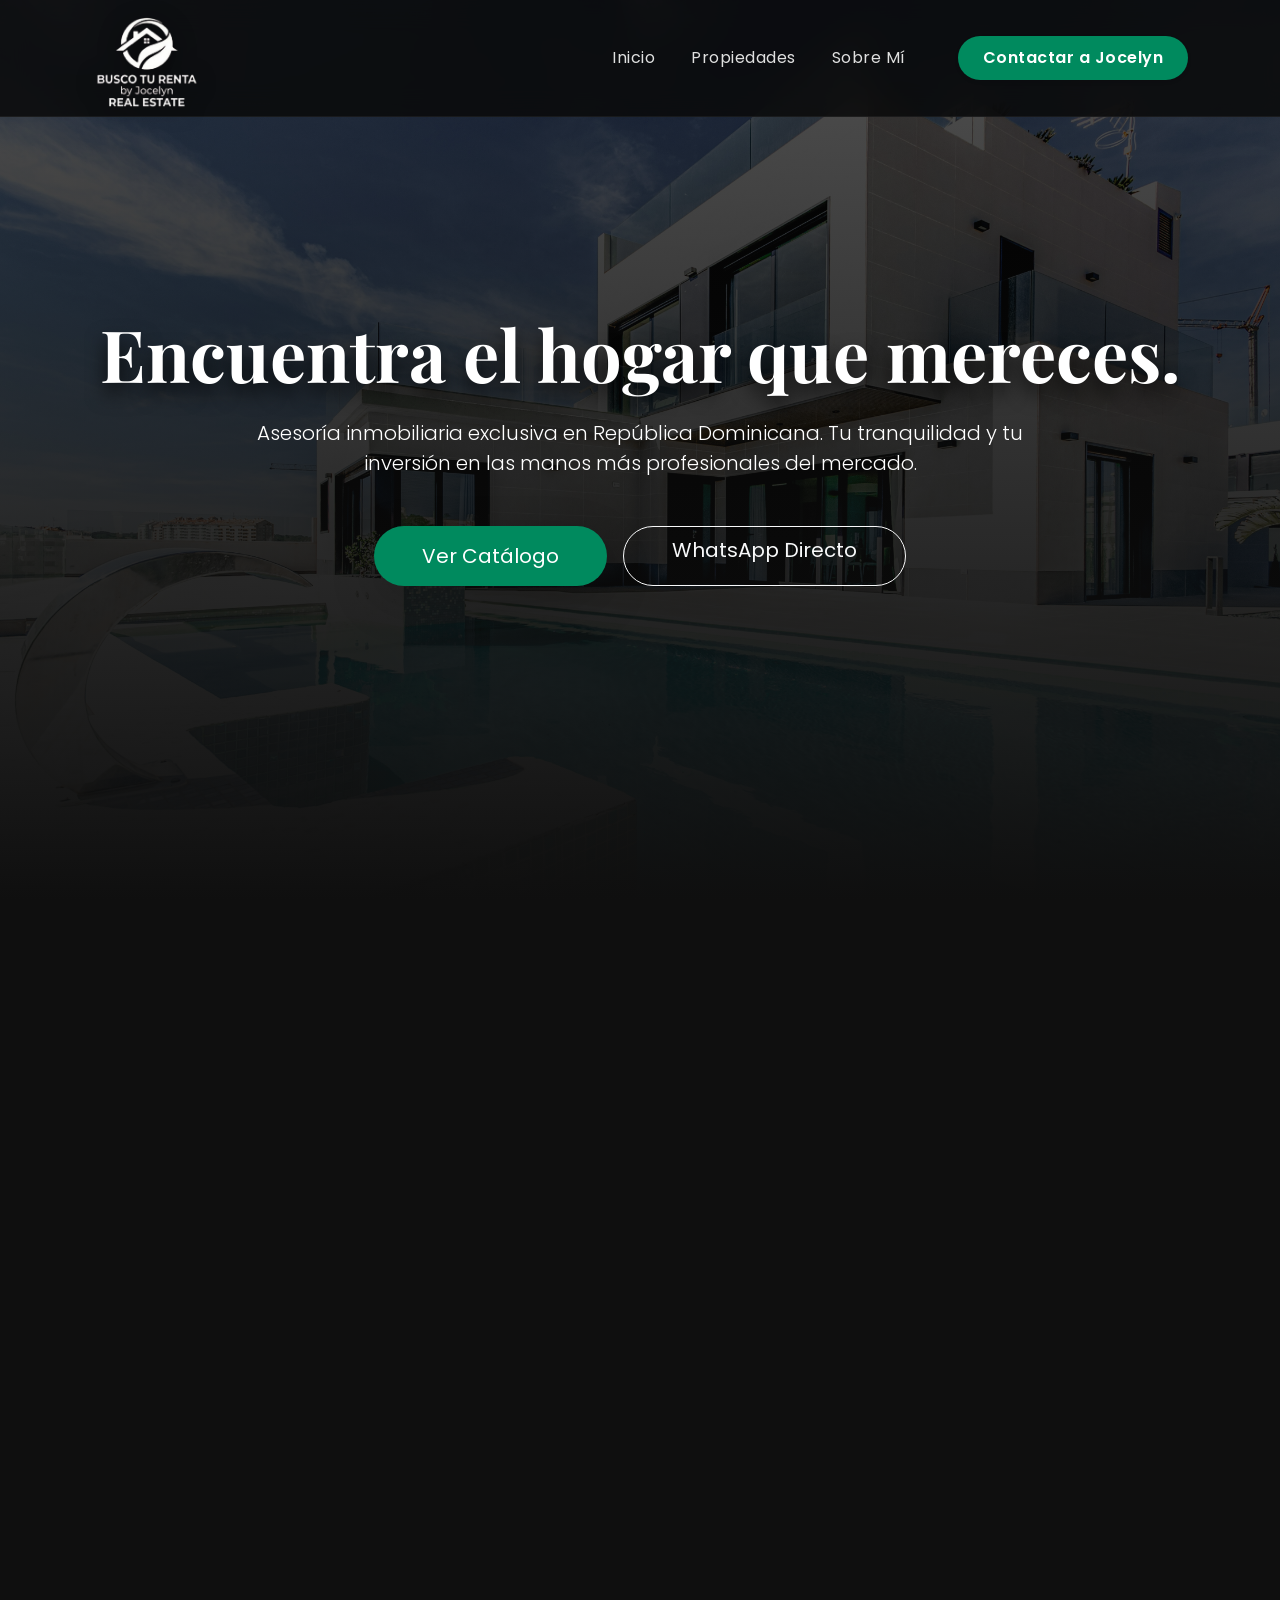
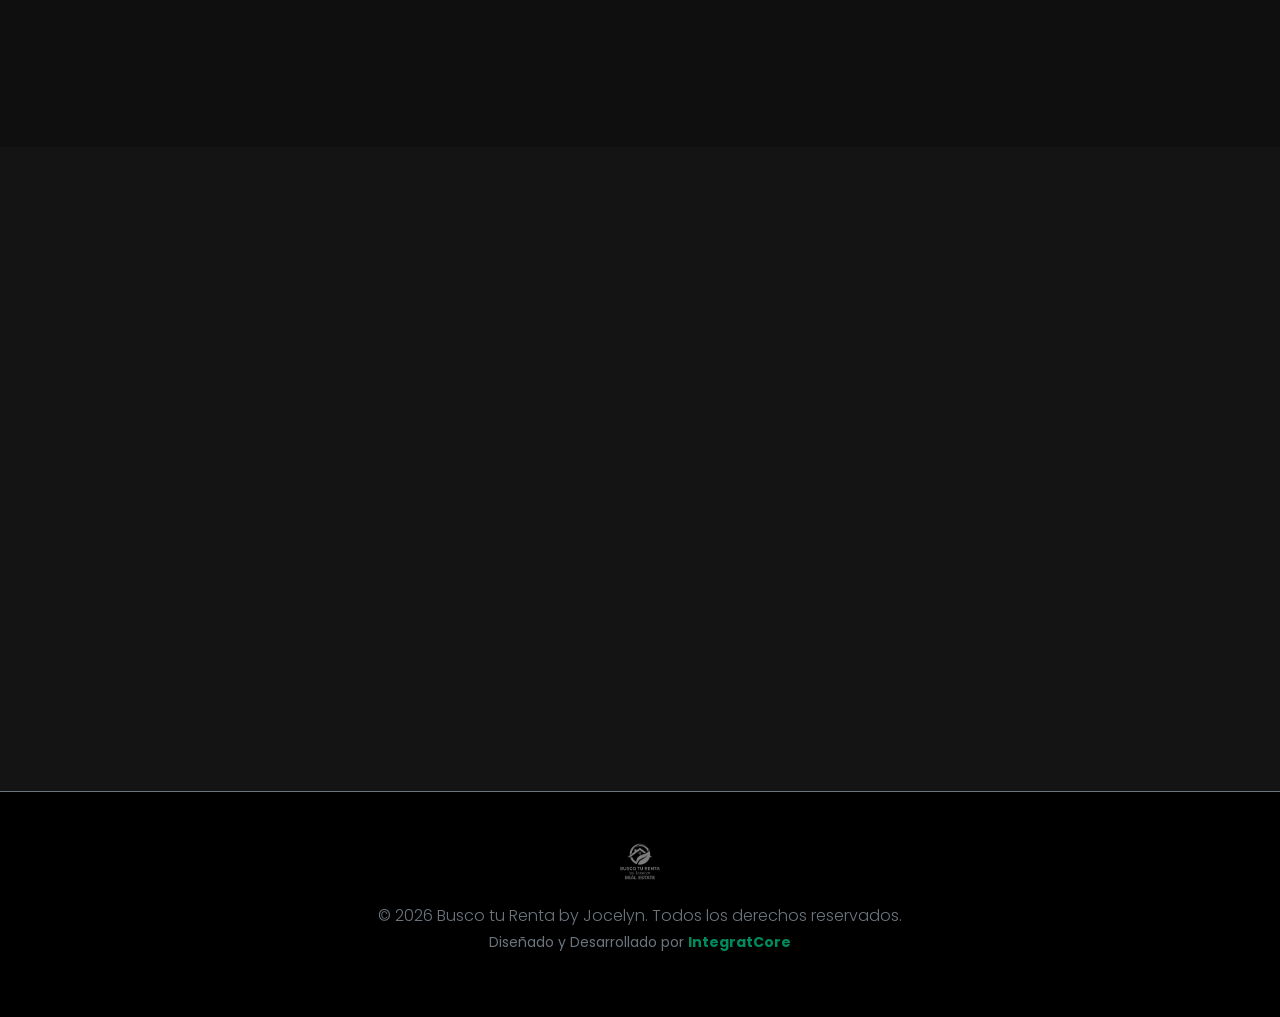
==== index.html @ 60ee2c89 "Add files via upload" ====
<!DOCTYPE html>
<html lang="es">
<head>
    <meta charset="UTF-8">
    <meta name="viewport" content="width=device-width, initial-scale=1.0">
    <title>Busco tu Renta by Jocelyn | Bienes Raíces de Lujo</title>
    
    <link href="https://cdn.jsdelivr.net/npm/bootstrap@5.3.0/dist/css/bootstrap.min.css" rel="stylesheet">
    <link href="https://fonts.googleapis.com/css2?family=Playfair+Display:wght@700&family=Poppins:wght@300;400;600&display=swap" rel="stylesheet">
    <link rel="stylesheet" href="css/style.css">
</head>
<body>

    <nav class="navbar navbar-expand-lg fixed-top nav-glass">
        <div class="container">
            <a class="navbar-brand py-0" href="#">
                <img src="img/logo-jocelyn-premium.png" alt="Logo Busco Tu Renta" class="logo-nav">
            </a>
            <button class="navbar-toggler border-0" type="button" data-bs-toggle="collapse" data-bs-target="#navbarNav">
                <span class="navbar-toggler-icon"></span>
            </button>
            <div class="collapse navbar-collapse" id="navbarNav">
                <ul class="navbar-nav ms-auto align-items-center text-center">
                    <li class="nav-item"><a class="nav-link" href="#inicio">Inicio</a></li>
                    <li class="nav-item"><a class="nav-link" href="#propiedades">Propiedades</a></li>
                    <li class="nav-item"><a class="nav-link" href="#nosotros">Sobre Mí</a></li>
                    <li class="nav-item mt-3 mt-lg-0 ms-lg-4">
                        <a class="nav-link btn-whatsapp-menu shadow-sm" href="https://wa.me/18492508144?text=Hola%20Jocelyn,%20vengo%20de%20tu%20web%20y%20quiero%20asesoría." target="_blank">Contactar a Jocelyn</a>
                    </li>
                </ul>
            </div>
        </div>
    </nav>

    <header id="inicio" class="hero-section d-flex align-items-center">
        <div class="container text-center hero-content reveal">
            <h1 class="display-3 fw-bold mb-4 titulo-lujo">Encuentra el hogar que mereces.</h1>
            <p class="lead mb-5 fw-light mx-auto" style="max-width: 800px;">Asesoría inmobiliaria exclusiva en República Dominicana. Tu tranquilidad y tu inversión en las manos más profesionales del mercado.</p>
            <div class="d-flex flex-column flex-sm-row justify-content-center gap-3">
                <a href="#propiedades" class="btn btn-esmeralda btn-lg shadow-lg px-5">Ver Catálogo</a>
                <a href="https://wa.me/18492508144" class="btn btn-outline-light btn-lg rounded-pill px-5" target="_blank">WhatsApp Directo</a>
            </div>
        </div>
    </header>

    <section id="propiedades" class="py-5 bg-onice">
        <div class="container py-5">
            <div class="text-center mb-5 reveal">
                <h2 class="fw-bold texto-esmeralda mb-2 display-5">Propiedades Exclusivas</h2>
                <div class="divisor-esmeralda mx-auto mb-4"></div>
                <p class="text-light fw-light">Haga clic para ver detalles y fotos interiores.</p>
            </div>

            <div class="row g-4">
                <div class="col-md-4 reveal">
                    <div class="card h-100 tarjeta-luxury">
                        <div class="img-hover-zoom">
                            <img src="img/casa1.jpg" class="propiedad-img" alt="Propiedad Premium">
                        </div>
                        <div class="card-body p-4 d-flex flex-column">
                            <h5 class="fw-bold texto-esmeralda">Penthouse Premium</h5>
                            <p class="small text-secondary mb-4">📍 Piantini, Santo Domingo</p>
                            <div class="d-flex justify-content-between border-top border-secondary pt-3 mt-auto text-light fw-light">
                                <span>🛏️ 3 Hab</span>
                                <span>🛁 3.5 Baños</span>
                            </div>
                            <button class="btn btn-outline-esmeralda w-100 mt-4 rounded-pill fw-bold" data-bs-toggle="modal" data-bs-target="#galeriaModal">Ver Galería</button>
                        </div>
                    </div>
                </div>

                <div class="col-md-4 reveal">
                    <div class="card h-100 tarjeta-luxury">
                        <div class="img-hover-zoom">
                            <img src="img/casa2.jpg" class="propiedad-img" alt="Apartamento Moderno">
                        </div>
                        <div class="card-body p-4 d-flex flex-column">
                            <h5 class="fw-bold texto-esmeralda">Apartamento Moderno</h5>
                            <p class="small text-secondary mb-4">📍 Naco, Santo Domingo</p>
                            <div class="d-flex justify-content-between border-top border-secondary pt-3 mt-auto text-light fw-light">
                                <span>🛏️ 2 Hab</span>
                                <span>🛁 2 Baños</span>
                            </div>
                            <button class="btn btn-outline-esmeralda w-100 mt-4 rounded-pill fw-bold" data-bs-toggle="modal" data-bs-target="#galeriaModal">Ver Galería</button>
                        </div>
                    </div>
                </div>

                <div class="col-md-4 reveal">
                    <div class="card h-100 tarjeta-luxury">
                        <div class="img-hover-zoom">
                            <img src="img/casa3.jpg" class="propiedad-img" alt="Casa Familiar">
                        </div>
                        <div class="card-body p-4 d-flex flex-column">
                            <h5 class="fw-bold texto-esmeralda">Casa Familiar</h5>
                            <p class="small text-secondary mb-4">📍 Arroyo Hondo</p>
                            <div class="d-flex justify-content-between border-top border-secondary pt-3 mt-auto text-light fw-light">
                                <span>🛏️ 4 Hab</span>
                                <span>🛁 3 Baños</span>
                            </div>
                            <button class="btn btn-outline-esmeralda w-100 mt-4 rounded-pill fw-bold" data-bs-toggle="modal" data-bs-target="#galeriaModal">Ver Galería</button>
                        </div>
                    </div>
                </div>
            </div>
        </div>
    </section>

    <section id="nosotros" class="py-5 bg-gris-lujo overflow-hidden">
        <div class="container py-5">
            <div class="row align-items-center text-center text-lg-start">
                <div class="col-lg-5 mb-5 mb-lg-0 position-relative reveal">
                    <div class="perfil-luxury-container shadow-lg mx-auto">
                        <img src="img/perfil-jocelyn.png" alt="Jocelyn Asesora Inmobiliaria" class="foto-jocelyn-png">
                    </div>
                </div>
                <div class="col-lg-7 text-light ps-lg-5 reveal">
                    <h2 class="fw-bold texto-esmeralda mb-2 display-6">Tu Aliada Estratégica</h2>
                    <h4 class="text-white mb-4 fw-light">Jocelyn - Asesora Inmobiliaria</h4>
                    <p class="lead mb-4 fw-light text-white-50" style="line-height: 1.8;">
                        Con un enfoque 100% personalizado y un conocimiento profundo del mercado premium en República Dominicana, mi compromiso es guiarte paso a paso con absoluta transparencia y confidencialidad. 
                    </p>
                    <p class="mb-5 text-white-50 fw-light">
                        No solo busco una propiedad para ti, encuentro el espacio donde construirás tu futuro o asegurarás tu inversión. Estoy contigo para garantizar que tomes la mejor decisión.
                    </p>
                    <a href="https://wa.me/18492508144" class="btn btn-esmeralda px-5 py-3 shadow-lg fw-bold" target="_blank">Agendar Asesoría Gratuita</a>
                </div>
            </div>
        </div>
    </section>

    <footer class="py-5 text-center bg-black border-top border-secondary">
        <div class="container">
            <img src="img/logo-jocelyn-premium.png" alt="Logo Footer" class="mb-4 opacity-50" style="max-height: 40px;">
            <p class="mb-1 text-secondary fw-light">© 2026 Busco tu Renta by Jocelyn. Todos los derechos reservados.</p>
            <p class="small text-secondary">Diseñado y Desarrollado por <span class="texto-esmeralda fw-bold">IntegratCore</span></p>
        </div>
    </footer>

    <div class="modal fade" id="galeriaModal" tabindex="-1" aria-hidden="true">
        <div class="modal-dialog modal-lg modal-dialog-centered">
            <div class="modal-content bg-onice border-esmeralda rounded-4 overflow-hidden">
                <div class="modal-body p-0 text-center">
                    <img src="img/casa1.jpg" class="img-fluid w-100" alt="Vista">
                </div>
            </div>
        </div>
    </div>

    <script src="https://cdn.jsdelivr.net/npm/bootstrap@5.3.0/dist/js/bootstrap.bundle.min.js"></script>
    <script>
        // SCRIPT PARA REVELAR ELEMENTOS AL DESLIZAR
        function reveal() {
            var reveals = document.querySelectorAll(".reveal");
            for (var i = 0; i < reveals.length; i++) {
                var windowHeight = window.innerHeight;
                var elementTop = reveals[i].getBoundingClientRect().top;
                var elementVisible = 150;
                if (elementTop < windowHeight - elementVisible) {
                    reveals[i].classList.add("active");
                }
            }
        }
        window.addEventListener("scroll", reveal);
        // Ejecutar una vez al cargar para elementos que ya están visibles
        reveal();
    </script>
</body>
</html>
---- css/style.css ----
/* =========================================
   DISEÑO LUXURY: BUSCO TU RENTA
   By IntegratCore
   ========================================= */

:root {
    --negro-onice: #0F0F0F;
    --verde-esmeralda: #008A5E;
    --verde-hover: #00b87d;
    --gris-lujo: #141414;
    --blanco-puro: #FFFFFF;
}

* { margin: 0; padding: 0; box-sizing: border-box; }

body {
    background-color: var(--negro-onice);
    font-family: 'Poppins', sans-serif;
    color: var(--blanco-puro);
    overflow-x: hidden;
}

/* ANIMACIÓN DE REVELADO (SCROLL) */
.reveal {
    position: relative;
    transform: translateY(100px);
    opacity: 0;
    transition: all 1s ease;
}
.reveal.active {
    transform: translateY(0);
    opacity: 1;
}

/* UTILIDADES */
.texto-esmeralda { color: var(--verde-esmeralda) !important; }
.bg-onice { background-color: var(--negro-onice) !important; }
.bg-gris-lujo { background-color: var(--gris-lujo) !important; }
.divisor-esmeralda { width: 80px; height: 3px; background-color: var(--verde-esmeralda); border-radius: 2px; }

/* 1. NAVEGACIÓN GLASSMORPHISM */
.nav-glass {
    background-color: rgba(10, 10, 10, 0.85);
    backdrop-filter: blur(15px);
    border-bottom: 1px solid rgba(255, 255, 255, 0.05);
    padding: 8px 0;
}

.logo-nav {
    max-height: 100px; /* Logo grande e imponente */
    width: auto;
    filter: drop-shadow(0 4px 10px rgba(0,0,0,0.5));
}

.nav-link {
    color: #e0e0e0 !important;
    font-weight: 400;
    letter-spacing: 0.5px;
    margin: 0 10px;
    transition: 0.3s;
}

.nav-link:hover { color: var(--verde-esmeralda) !important; }

.btn-whatsapp-menu {
    background-color: var(--verde-esmeralda);
    color: white !important;
    border-radius: 50px;
    padding: 10px 25px !important;
    font-weight: 600;
}

/* 2. HERO SECTION */
.hero-section {
    background: linear-gradient(rgba(0,0,0,0.65), var(--negro-onice)), url('../img/fondo-principal.jpg') center/cover no-repeat;
    height: 100vh;
    min-height: 650px;
}

.titulo-lujo {
    font-family: 'Playfair Display', serif;
    font-size: 4.5rem;
    line-height: 1.1;
    text-shadow: 0 10px 20px rgba(0,0,0,0.8);
}

/* 3. TARJETAS LUXURY */
.tarjeta-luxury {
    background: linear-gradient(145deg, #1d1d1d, #0d0d0d) !important;
    border: 1px solid #2a2a2a !important;
    border-radius: 35px !important;
    overflow: hidden;
    transition: all 0.5s ease;
}

.tarjeta-luxury:hover {
    transform: translateY(-12px);
    border-color: var(--verde-esmeralda) !important;
    box-shadow: 0 25px 50px rgba(0, 138, 94, 0.2) !important;
}

.img-hover-zoom { overflow: hidden; height: 260px; border-bottom: 2px solid var(--verde-esmeralda); }
.propiedad-img { width: 100%; height: 100%; object-fit: cover; transition: 0.6s; }
.tarjeta-luxury:hover .propiedad-img { transform: scale(1.1); }

.btn-esmeralda {
    background-color: var(--verde-esmeralda);
    color: white !important;
    border-radius: 50px;
    padding: 15px 40px;
    border: none;
}

.btn-outline-esmeralda {
    border: 1px solid var(--verde-esmeralda);
    color: var(--verde-esmeralda) !important;
}

/* 4. SECCIÓN SOBRE MÍ (PNG PERFECTO) */
.perfil-luxury-container {
    width: 380px;
    height: 380px;
    background: linear-gradient(145deg, #151515, #0a0a0a);
    border-radius: 50%;
    border: 6px solid var(--verde-esmeralda);
    overflow: hidden;
    display: flex;
    align-items: flex-end; 
    justify-content: center;
    box-shadow: 0 30px 60px rgba(0,0,0,0.7);
}

.foto-jocelyn-png {
    width: 100%;
    height: 95%; 
    object-fit: contain;
    transform: scale(1.15); 
}

/* RESPONSIVE */
@media (max-width: 991px) {
    .logo-nav { max-height: 70px; }
    .titulo-lujo { font-size: 3rem; }
    .navbar-collapse {
        background: var(--negro-onice);
        padding: 30px;
        margin-top: 20px;
        border-radius: 20px;
        border: 1px solid rgba(255,255,255,0.1);
    }
}

@media (max-width: 768px) {
    .titulo-lujo { font-size: 2.4rem; }
    .perfil-luxury-container { width: 280px; height: 280px; }
    .hero-section { height: auto; padding: 150px 0 100px 0; }
}

footer { background-color: #030303; border-top: 1px solid #1a1a1a; }
.border-esmeralda { border: 1px solid var(--verde-esmeralda) !important; }
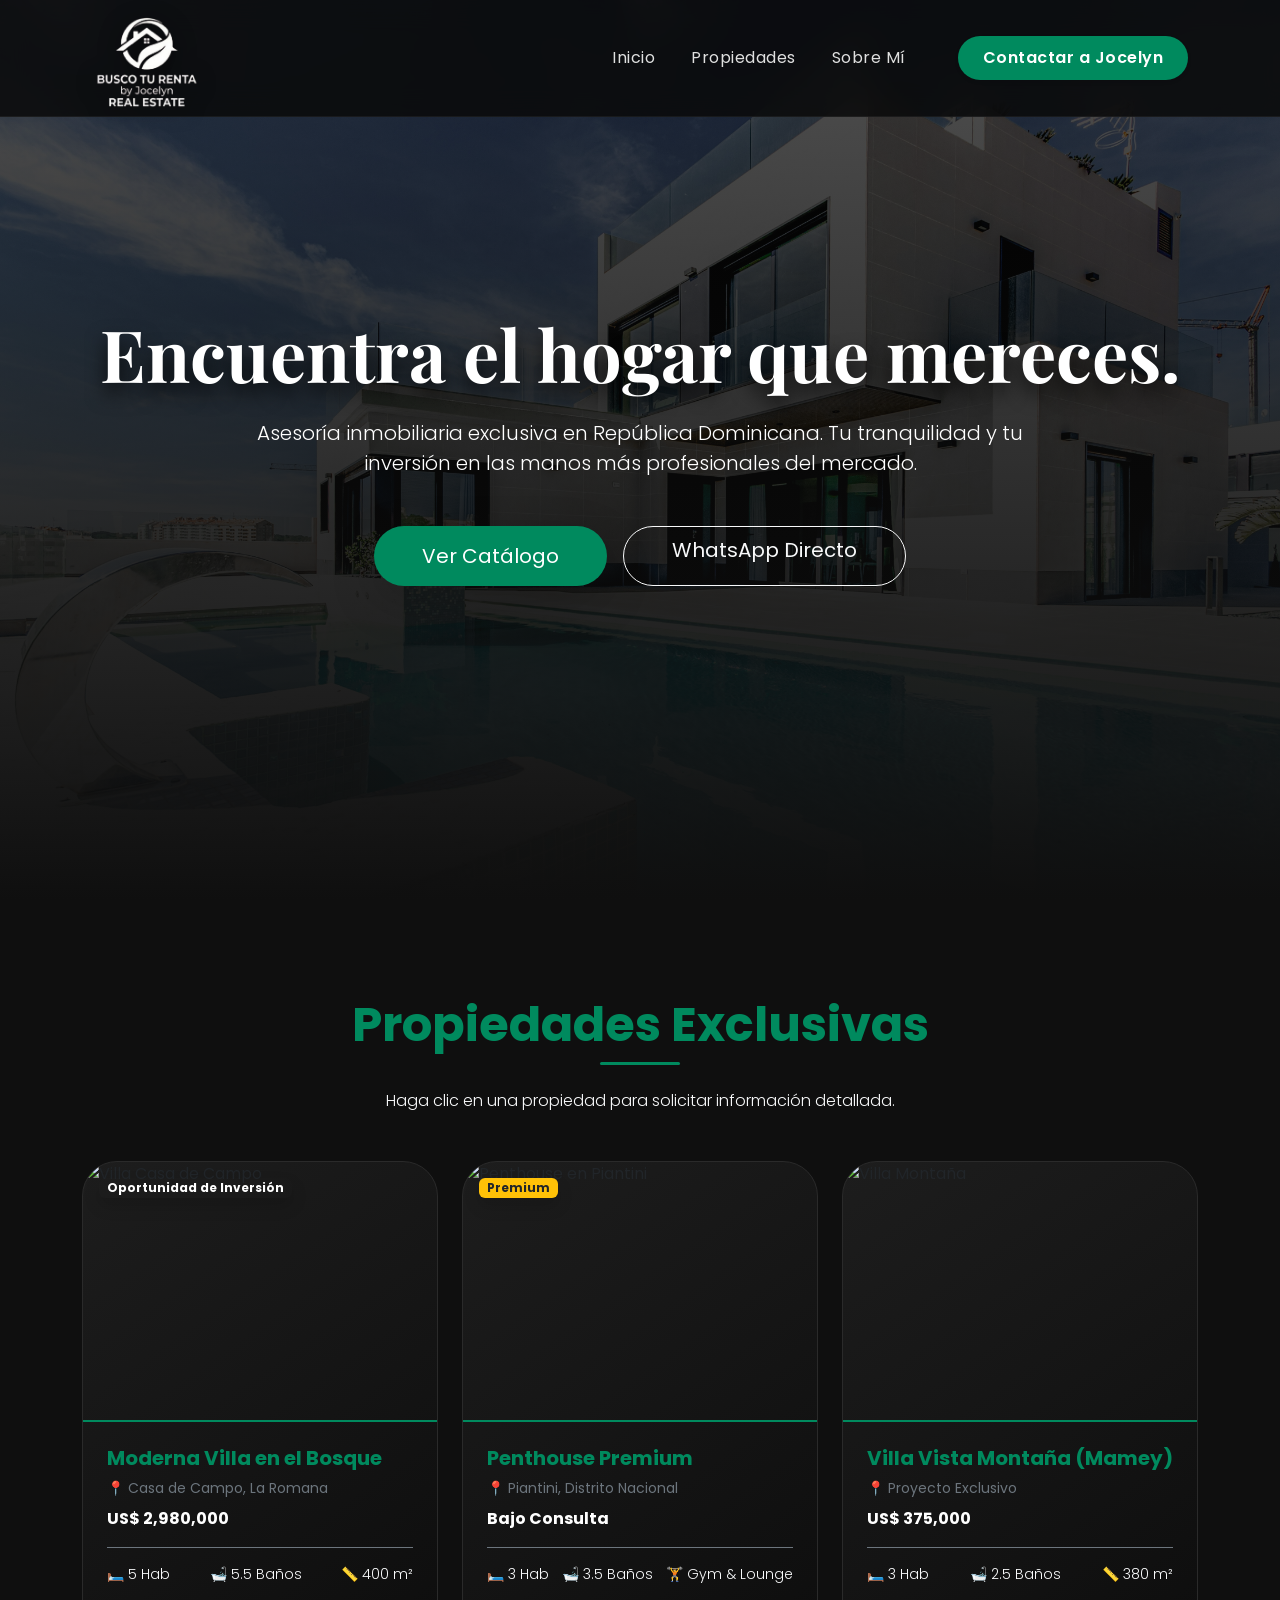
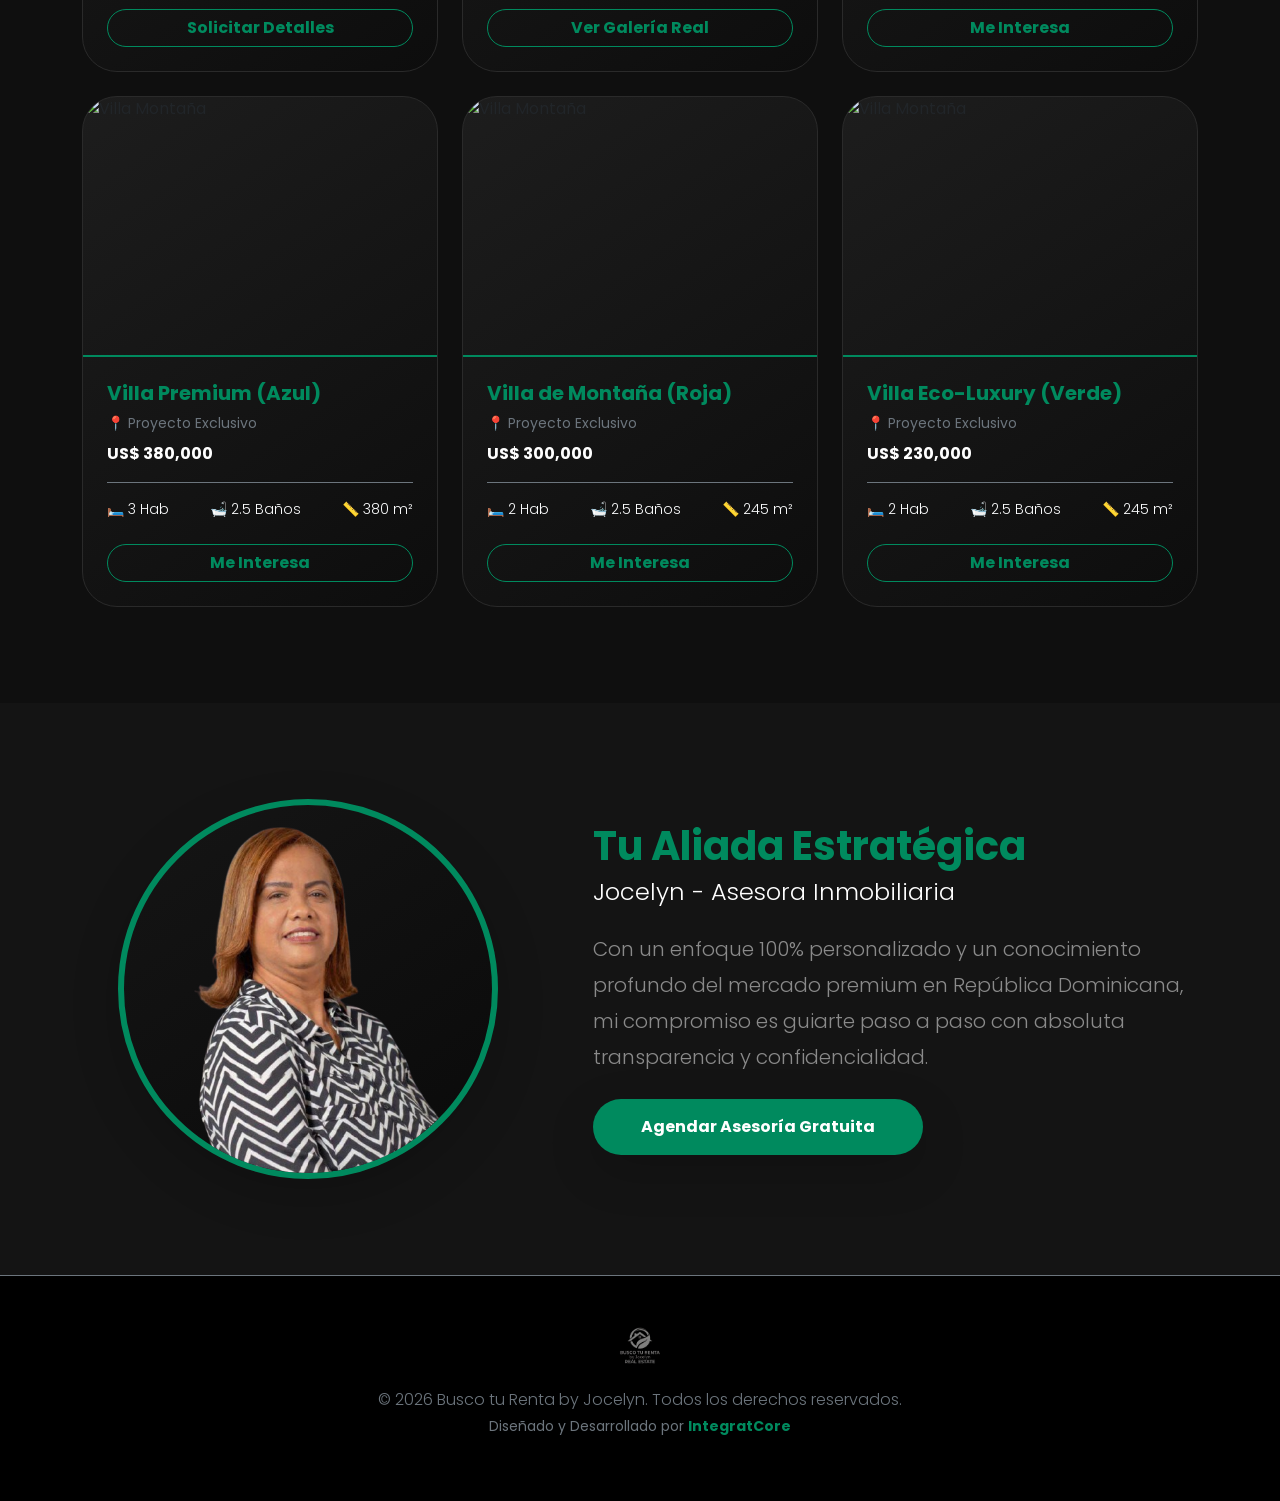
==== commit 0f78a009: "Update index.html" ====
--- a/index.html
+++ b/index.html
@@ -5,6 +5,8 @@
     <meta name="viewport" content="width=device-width, initial-scale=1.0">
     <title>Busco tu Renta by Jocelyn | Bienes Raíces de Lujo</title>
     
+    <script src="https://identity.netlify.com/v1/netlify-identity-widget.js"></script>
+
     <link href="https://cdn.jsdelivr.net/npm/bootstrap@5.3.0/dist/css/bootstrap.min.css" rel="stylesheet">
     <link href="https://fonts.googleapis.com/css2?family=Playfair+Display:wght@700&family=Poppins:wght@300;400;600&display=swap" rel="stylesheet">
     <link rel="stylesheet" href="css/style.css">
@@ -48,60 +50,127 @@
             <div class="text-center mb-5 reveal">
                 <h2 class="fw-bold texto-esmeralda mb-2 display-5">Propiedades Exclusivas</h2>
                 <div class="divisor-esmeralda mx-auto mb-4"></div>
-                <p class="text-light fw-light">Haga clic para ver detalles y fotos interiores.</p>
-            </div>
-
-            <div class="row g-4">
-                <div class="col-md-4 reveal">
-                    <div class="card h-100 tarjeta-luxury">
-                        <div class="img-hover-zoom">
-                            <img src="img/casa1.jpg" class="propiedad-img" alt="Propiedad Premium">
+                <p class="text-light fw-light">Haga clic en una propiedad para solicitar información detallada.</p>
+            </div>
+
+            <div class="row g-4" id="lista-propiedades">
+                
+                <div class="col-md-4 reveal">
+                    <div class="card h-100 tarjeta-luxury">
+                        <div class="img-hover-zoom">
+                            <span class="badge bg-esmeralda position-absolute m-3 shadow">Oportunidad de Inversión</span>
+                            <img src="img/villa-casa-de-campo.jpg" class="propiedad-img" alt="Villa Casa de Campo">
+                        </div>
+                        <div class="card-body p-4 d-flex flex-column">
+                            <h5 class="fw-bold texto-esmeralda">Moderna Villa en el Bosque</h5>
+                            <p class="small text-secondary mb-2">📍 Casa de Campo, La Romana</p>
+                            <p class="fw-bold text-white mb-3">US$ 2,980,000</p>
+                            <div class="d-flex justify-content-between border-top border-secondary pt-3 mt-auto text-light fw-light small">
+                                <span>🛏️ 5 Hab</span>
+                                <span>🛁 5.5 Baños</span>
+                                <span>📏 400 m²</span>
+                            </div>
+                            <a href="https://wa.me/18492508144?text=Hola%20Jocelyn,%20me%20interesa%20la%20Villa%20en%20Casa%20de%20Campo%20(Ref:%20MACAW7LAVF)" target="_blank" class="btn btn-outline-esmeralda w-100 mt-4 rounded-pill fw-bold">Solicitar Detalles</a>
+                        </div>
+                    </div>
+                </div>
+
+                <div class="col-md-4 reveal">
+                    <div class="card h-100 tarjeta-luxury">
+                        <div class="img-hover-zoom">
+                            <span class="badge bg-warning text-dark position-absolute m-3 shadow">Premium</span>
+                            <img src="img/penthouse-social.jpg" class="propiedad-img" alt="Penthouse en Piantini">
                         </div>
                         <div class="card-body p-4 d-flex flex-column">
                             <h5 class="fw-bold texto-esmeralda">Penthouse Premium</h5>
-                            <p class="small text-secondary mb-4">📍 Piantini, Santo Domingo</p>
-                            <div class="d-flex justify-content-between border-top border-secondary pt-3 mt-auto text-light fw-light">
+                            <p class="small text-secondary mb-2">📍 Piantini, Distrito Nacional</p>
+                            <p class="fw-bold text-white mb-3">Bajo Consulta</p>
+                            <div class="d-flex justify-content-between border-top border-secondary pt-3 mt-auto text-light fw-light small">
                                 <span>🛏️ 3 Hab</span>
                                 <span>🛁 3.5 Baños</span>
-                            </div>
-                            <button class="btn btn-outline-esmeralda w-100 mt-4 rounded-pill fw-bold" data-bs-toggle="modal" data-bs-target="#galeriaModal">Ver Galería</button>
-                        </div>
-                    </div>
-                </div>
-
-                <div class="col-md-4 reveal">
-                    <div class="card h-100 tarjeta-luxury">
-                        <div class="img-hover-zoom">
-                            <img src="img/casa2.jpg" class="propiedad-img" alt="Apartamento Moderno">
-                        </div>
-                        <div class="card-body p-4 d-flex flex-column">
-                            <h5 class="fw-bold texto-esmeralda">Apartamento Moderno</h5>
-                            <p class="small text-secondary mb-4">📍 Naco, Santo Domingo</p>
-                            <div class="d-flex justify-content-between border-top border-secondary pt-3 mt-auto text-light fw-light">
+                                <span>🏋️ Gym & Lounge</span>
+                            </div>
+                            <a href="https://wa.me/18492508144?text=Hola%20Jocelyn,%20quiero%20ver%20la%20galería%20del%20Penthouse%20en%20Piantini" target="_blank" class="btn btn-outline-esmeralda w-100 mt-4 rounded-pill fw-bold">Ver Galería Real</a>
+                        </div>
+                    </div>
+                </div>
+
+                <div class="col-md-4 reveal">
+                    <div class="card h-100 tarjeta-luxury">
+                        <div class="img-hover-zoom">
+                            <img src="img/villa-puerta-mamey.jpg" class="propiedad-img" alt="Villa Montaña">
+                        </div>
+                        <div class="card-body p-4 d-flex flex-column">
+                            <h5 class="fw-bold texto-esmeralda">Villa Vista Montaña (Mamey)</h5>
+                            <p class="small text-secondary mb-2">📍 Proyecto Exclusivo</p>
+                            <p class="fw-bold text-white mb-3">US$ 375,000</p>
+                            <div class="d-flex justify-content-between border-top border-secondary pt-3 mt-auto text-light fw-light small">
+                                <span>🛏️ 3 Hab</span>
+                                <span>🛁 2.5 Baños</span>
+                                <span>📏 380 m²</span>
+                            </div>
+                            <a href="https://wa.me/18492508144?text=Hola%20Jocelyn,%20me%20interesa%20la%20Villa%20Puerta%20Mamey" target="_blank" class="btn btn-outline-esmeralda w-100 mt-4 rounded-pill fw-bold">Me Interesa</a>
+                        </div>
+                    </div>
+                </div>
+
+                <div class="col-md-4 reveal">
+                    <div class="card h-100 tarjeta-luxury">
+                        <div class="img-hover-zoom">
+                            <img src="img/villa-puerta-azul.jpg" class="propiedad-img" alt="Villa Montaña">
+                        </div>
+                        <div class="card-body p-4 d-flex flex-column">
+                            <h5 class="fw-bold texto-esmeralda">Villa Premium (Azul)</h5>
+                            <p class="small text-secondary mb-2">📍 Proyecto Exclusivo</p>
+                            <p class="fw-bold text-white mb-3">US$ 380,000</p>
+                            <div class="d-flex justify-content-between border-top border-secondary pt-3 mt-auto text-light fw-light small">
+                                <span>🛏️ 3 Hab</span>
+                                <span>🛁 2.5 Baños</span>
+                                <span>📏 380 m²</span>
+                            </div>
+                            <a href="https://wa.me/18492508144?text=Hola%20Jocelyn,%20me%20interesa%20la%20Villa%20Puerta%20Azul" target="_blank" class="btn btn-outline-esmeralda w-100 mt-4 rounded-pill fw-bold">Me Interesa</a>
+                        </div>
+                    </div>
+                </div>
+
+                <div class="col-md-4 reveal">
+                    <div class="card h-100 tarjeta-luxury">
+                        <div class="img-hover-zoom">
+                            <img src="img/villa-puerta-roja.jpg" class="propiedad-img" alt="Villa Montaña">
+                        </div>
+                        <div class="card-body p-4 d-flex flex-column">
+                            <h5 class="fw-bold texto-esmeralda">Villa de Montaña (Roja)</h5>
+                            <p class="small text-secondary mb-2">📍 Proyecto Exclusivo</p>
+                            <p class="fw-bold text-white mb-3">US$ 300,000</p>
+                            <div class="d-flex justify-content-between border-top border-secondary pt-3 mt-auto text-light fw-light small">
                                 <span>🛏️ 2 Hab</span>
-                                <span>🛁 2 Baños</span>
-                            </div>
-                            <button class="btn btn-outline-esmeralda w-100 mt-4 rounded-pill fw-bold" data-bs-toggle="modal" data-bs-target="#galeriaModal">Ver Galería</button>
-                        </div>
-                    </div>
-                </div>
-
-                <div class="col-md-4 reveal">
-                    <div class="card h-100 tarjeta-luxury">
-                        <div class="img-hover-zoom">
-                            <img src="img/casa3.jpg" class="propiedad-img" alt="Casa Familiar">
-                        </div>
-                        <div class="card-body p-4 d-flex flex-column">
-                            <h5 class="fw-bold texto-esmeralda">Casa Familiar</h5>
-                            <p class="small text-secondary mb-4">📍 Arroyo Hondo</p>
-                            <div class="d-flex justify-content-between border-top border-secondary pt-3 mt-auto text-light fw-light">
-                                <span>🛏️ 4 Hab</span>
-                                <span>🛁 3 Baños</span>
-                            </div>
-                            <button class="btn btn-outline-esmeralda w-100 mt-4 rounded-pill fw-bold" data-bs-toggle="modal" data-bs-target="#galeriaModal">Ver Galería</button>
-                        </div>
-                    </div>
-                </div>
+                                <span>🛁 2.5 Baños</span>
+                                <span>📏 245 m²</span>
+                            </div>
+                            <a href="https://wa.me/18492508144?text=Hola%20Jocelyn,%20me%20interesa%20la%20Villa%20Puerta%20Roja" target="_blank" class="btn btn-outline-esmeralda w-100 mt-4 rounded-pill fw-bold">Me Interesa</a>
+                        </div>
+                    </div>
+                </div>
+
+                <div class="col-md-4 reveal">
+                    <div class="card h-100 tarjeta-luxury">
+                        <div class="img-hover-zoom">
+                            <img src="img/villa-puerta-verde.jpg" class="propiedad-img" alt="Villa Montaña">
+                        </div>
+                        <div class="card-body p-4 d-flex flex-column">
+                            <h5 class="fw-bold texto-esmeralda">Villa Eco-Luxury (Verde)</h5>
+                            <p class="small text-secondary mb-2">📍 Proyecto Exclusivo</p>
+                            <p class="fw-bold text-white mb-3">US$ 230,000</p>
+                            <div class="d-flex justify-content-between border-top border-secondary pt-3 mt-auto text-light fw-light small">
+                                <span>🛏️ 2 Hab</span>
+                                <span>🛁 2.5 Baños</span>
+                                <span>📏 245 m²</span>
+                            </div>
+                            <a href="https://wa.me/18492508144?text=Hola%20Jocelyn,%20me%20interesa%20la%20Villa%20Puerta%20Verde" target="_blank" class="btn btn-outline-esmeralda w-100 mt-4 rounded-pill fw-bold">Me Interesa</a>
+                        </div>
+                    </div>
+                </div>
+
             </div>
         </div>
     </section>
@@ -120,9 +189,6 @@
                     <p class="lead mb-4 fw-light text-white-50" style="line-height: 1.8;">
                         Con un enfoque 100% personalizado y un conocimiento profundo del mercado premium en República Dominicana, mi compromiso es guiarte paso a paso con absoluta transparencia y confidencialidad. 
                     </p>
-                    <p class="mb-5 text-white-50 fw-light">
-                        No solo busco una propiedad para ti, encuentro el espacio donde construirás tu futuro o asegurarás tu inversión. Estoy contigo para garantizar que tomes la mejor decisión.
-                    </p>
                     <a href="https://wa.me/18492508144" class="btn btn-esmeralda px-5 py-3 shadow-lg fw-bold" target="_blank">Agendar Asesoría Gratuita</a>
                 </div>
             </div>
@@ -136,16 +202,6 @@
             <p class="small text-secondary">Diseñado y Desarrollado por <span class="texto-esmeralda fw-bold">IntegratCore</span></p>
         </div>
     </footer>
-
-    <div class="modal fade" id="galeriaModal" tabindex="-1" aria-hidden="true">
-        <div class="modal-dialog modal-lg modal-dialog-centered">
-            <div class="modal-content bg-onice border-esmeralda rounded-4 overflow-hidden">
-                <div class="modal-body p-0 text-center">
-                    <img src="img/casa1.jpg" class="img-fluid w-100" alt="Vista">
-                </div>
-            </div>
-        </div>
-    </div>
 
     <script src="https://cdn.jsdelivr.net/npm/bootstrap@5.3.0/dist/js/bootstrap.bundle.min.js"></script>
     <script>
@@ -162,8 +218,18 @@
             }
         }
         window.addEventListener("scroll", reveal);
-        // Ejecutar una vez al cargar para elementos que ya están visibles
         reveal();
+
+        // Script para manejar el login del panel
+        if (window.netlifyIdentity) {
+            window.netlifyIdentity.on("init", user => {
+                if (!user) {
+                    window.netlifyIdentity.on("login", () => {
+                        document.location.href = "/admin/";
+                    });
+                }
+            });
+        }
     </script>
 </body>
-</html>+</html>
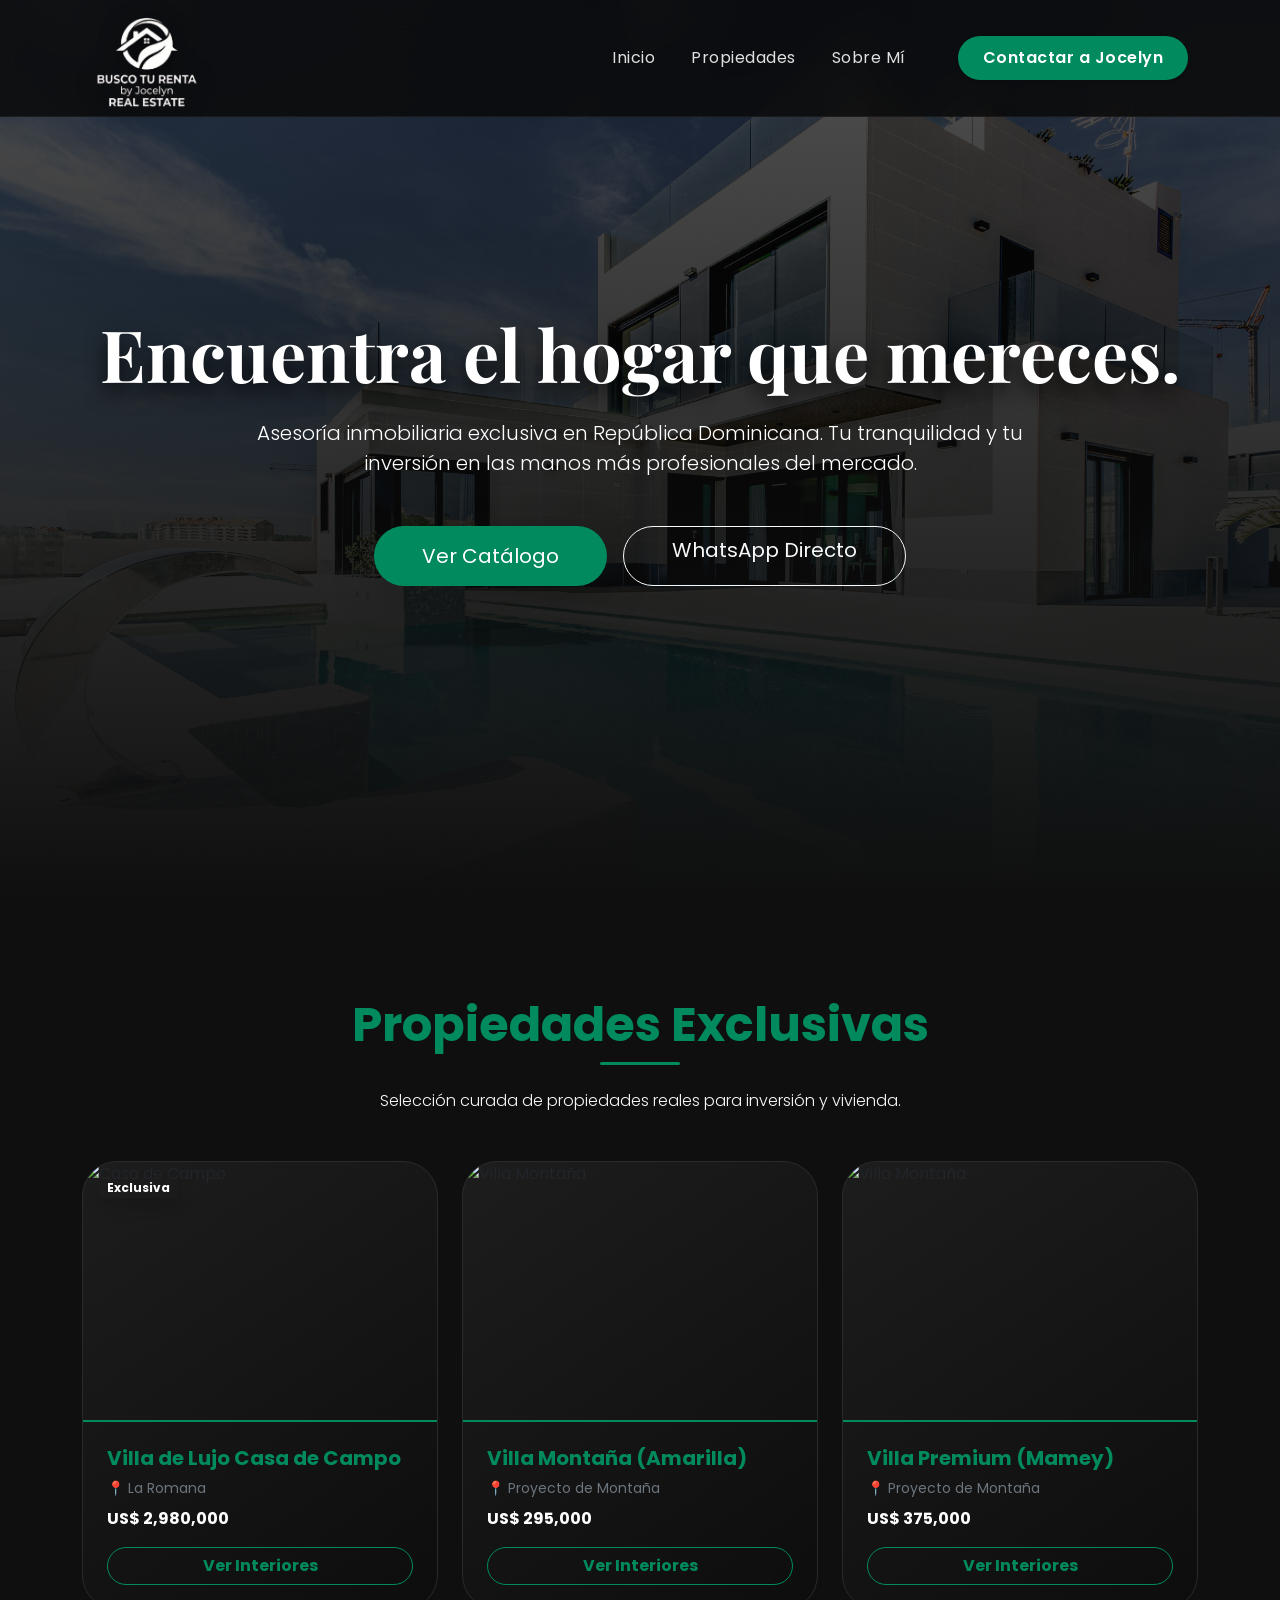
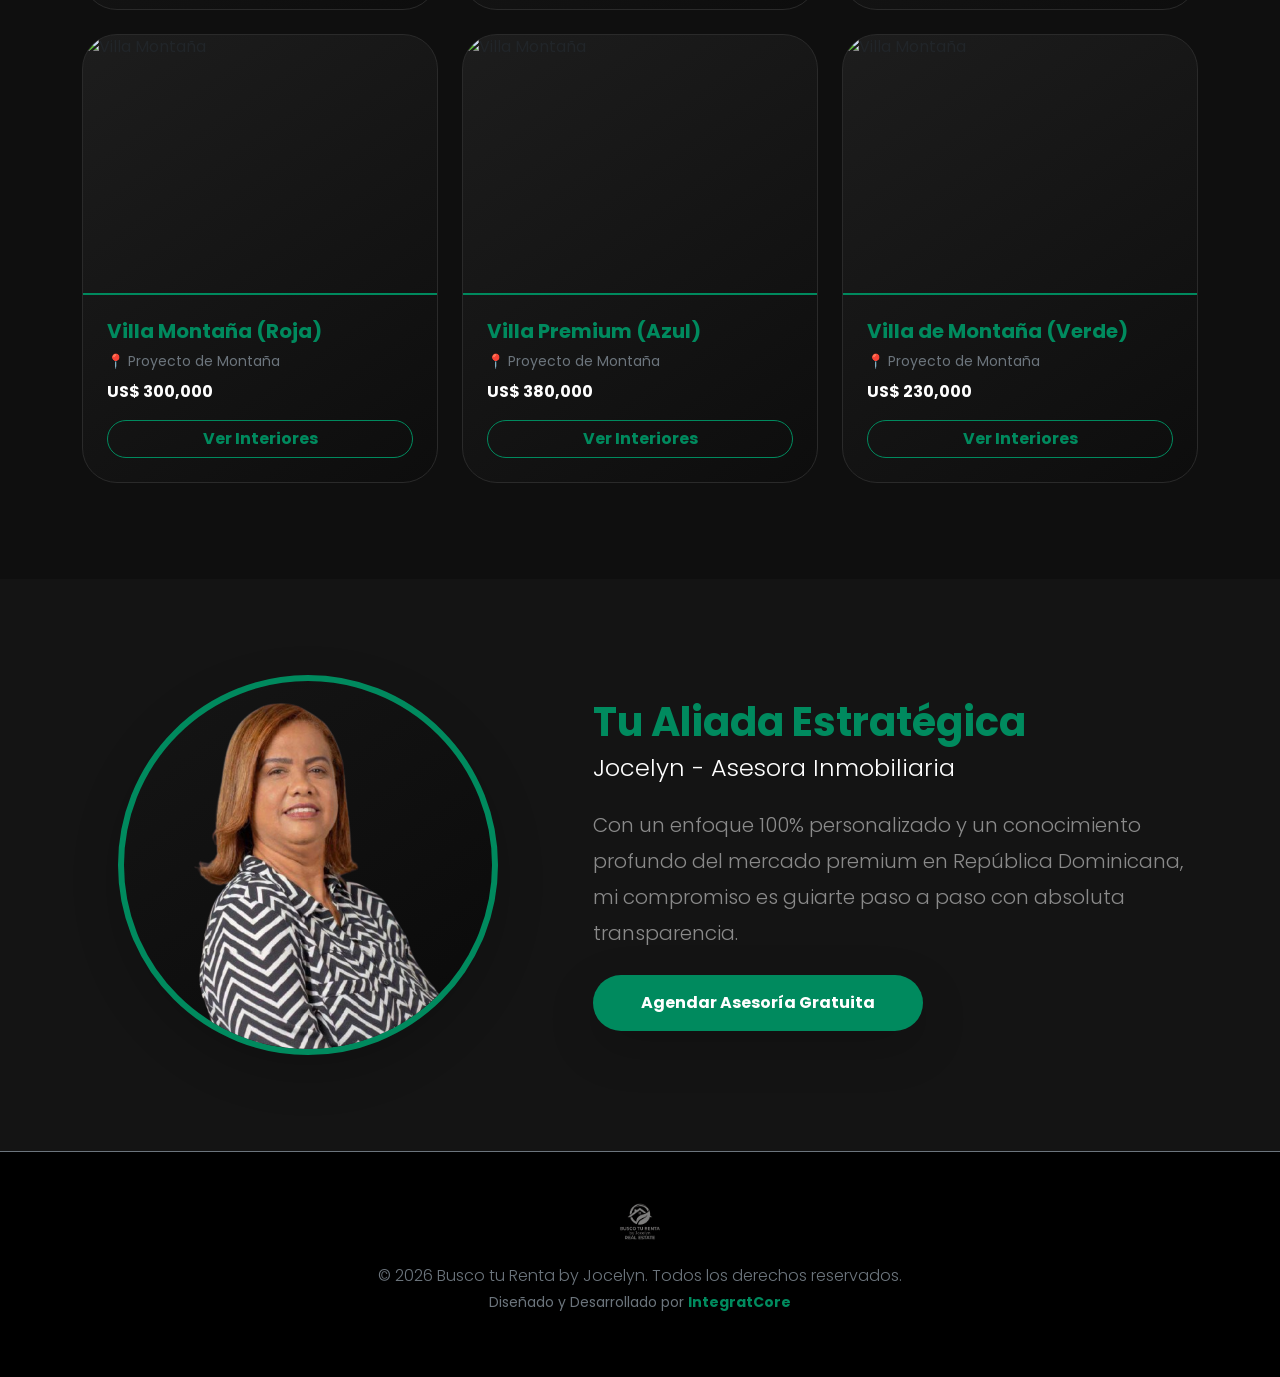
==== commit 60652f61: "Update index.html" ====
--- a/index.html
+++ b/index.html
@@ -10,6 +10,17 @@
     <link href="https://cdn.jsdelivr.net/npm/bootstrap@5.3.0/dist/css/bootstrap.min.css" rel="stylesheet">
     <link href="https://fonts.googleapis.com/css2?family=Playfair+Display:wght@700&family=Poppins:wght@300;400;600&display=swap" rel="stylesheet">
     <link rel="stylesheet" href="css/style.css">
+
+    <style>
+        /* Ajuste rápido para el carrusel de interiores */
+        .carrusel-img-interiores {
+            height: 500px;
+            object-fit: cover;
+        }
+        @media (max-width: 768px) {
+            .carrusel-img-interiores { height: 300px; }
+        }
+    </style>
 </head>
 <body>
 
@@ -50,47 +61,36 @@
             <div class="text-center mb-5 reveal">
                 <h2 class="fw-bold texto-esmeralda mb-2 display-5">Propiedades Exclusivas</h2>
                 <div class="divisor-esmeralda mx-auto mb-4"></div>
-                <p class="text-light fw-light">Haga clic en una propiedad para solicitar información detallada.</p>
-            </div>
-
-            <div class="row g-4" id="lista-propiedades">
+                <p class="text-light fw-light">Selección curada de propiedades reales para inversión y vivienda.</p>
+            </div>
+
+            <div class="row g-4">
                 
                 <div class="col-md-4 reveal">
                     <div class="card h-100 tarjeta-luxury">
                         <div class="img-hover-zoom">
-                            <span class="badge bg-esmeralda position-absolute m-3 shadow">Oportunidad de Inversión</span>
-                            <img src="img/villa-casa-de-campo.jpg" class="propiedad-img" alt="Villa Casa de Campo">
-                        </div>
-                        <div class="card-body p-4 d-flex flex-column">
-                            <h5 class="fw-bold texto-esmeralda">Moderna Villa en el Bosque</h5>
-                            <p class="small text-secondary mb-2">📍 Casa de Campo, La Romana</p>
+                            <span class="badge bg-esmeralda position-absolute m-3 shadow">Exclusiva</span>
+                            <img src="img/villa-casa-de-campo.jpg" class="propiedad-img" alt="Casa de Campo">
+                        </div>
+                        <div class="card-body p-4 d-flex flex-column">
+                            <h5 class="fw-bold texto-esmeralda">Villa de Lujo Casa de Campo</h5>
+                            <p class="small text-secondary mb-2">📍 La Romana</p>
                             <p class="fw-bold text-white mb-3">US$ 2,980,000</p>
-                            <div class="d-flex justify-content-between border-top border-secondary pt-3 mt-auto text-light fw-light small">
-                                <span>🛏️ 5 Hab</span>
-                                <span>🛁 5.5 Baños</span>
-                                <span>📏 400 m²</span>
-                            </div>
-                            <a href="https://wa.me/18492508144?text=Hola%20Jocelyn,%20me%20interesa%20la%20Villa%20en%20Casa%20de%20Campo%20(Ref:%20MACAW7LAVF)" target="_blank" class="btn btn-outline-esmeralda w-100 mt-4 rounded-pill fw-bold">Solicitar Detalles</a>
-                        </div>
-                    </div>
-                </div>
-
-                <div class="col-md-4 reveal">
-                    <div class="card h-100 tarjeta-luxury">
-                        <div class="img-hover-zoom">
-                            <span class="badge bg-warning text-dark position-absolute m-3 shadow">Premium</span>
-                            <img src="img/penthouse-social.jpg" class="propiedad-img" alt="Penthouse en Piantini">
-                        </div>
-                        <div class="card-body p-4 d-flex flex-column">
-                            <h5 class="fw-bold texto-esmeralda">Penthouse Premium</h5>
-                            <p class="small text-secondary mb-2">📍 Piantini, Distrito Nacional</p>
-                            <p class="fw-bold text-white mb-3">Bajo Consulta</p>
-                            <div class="d-flex justify-content-between border-top border-secondary pt-3 mt-auto text-light fw-light small">
-                                <span>🛏️ 3 Hab</span>
-                                <span>🛁 3.5 Baños</span>
-                                <span>🏋️ Gym & Lounge</span>
-                            </div>
-                            <a href="https://wa.me/18492508144?text=Hola%20Jocelyn,%20quiero%20ver%20la%20galería%20del%20Penthouse%20en%20Piantini" target="_blank" class="btn btn-outline-esmeralda w-100 mt-4 rounded-pill fw-bold">Ver Galería Real</a>
+                            <button class="btn btn-outline-esmeralda w-100 mt-auto rounded-pill fw-bold" data-bs-toggle="modal" data-bs-target="#modalGalería">Ver Interiores</button>
+                        </div>
+                    </div>
+                </div>
+
+                <div class="col-md-4 reveal">
+                    <div class="card h-100 tarjeta-luxury">
+                        <div class="img-hover-zoom">
+                            <img src="img/villa-puerta-amarilla.jpg" class="propiedad-img" alt="Villa Montaña">
+                        </div>
+                        <div class="card-body p-4 d-flex flex-column">
+                            <h5 class="fw-bold texto-esmeralda">Villa Montaña (Amarilla)</h5>
+                            <p class="small text-secondary mb-2">📍 Proyecto de Montaña</p>
+                            <p class="fw-bold text-white mb-3">US$ 295,000</p>
+                            <button class="btn btn-outline-esmeralda w-100 mt-auto rounded-pill fw-bold" data-bs-toggle="modal" data-bs-target="#modalGalería">Ver Interiores</button>
                         </div>
                     </div>
                 </div>
@@ -101,15 +101,24 @@
                             <img src="img/villa-puerta-mamey.jpg" class="propiedad-img" alt="Villa Montaña">
                         </div>
                         <div class="card-body p-4 d-flex flex-column">
-                            <h5 class="fw-bold texto-esmeralda">Villa Vista Montaña (Mamey)</h5>
-                            <p class="small text-secondary mb-2">📍 Proyecto Exclusivo</p>
+                            <h5 class="fw-bold texto-esmeralda">Villa Premium (Mamey)</h5>
+                            <p class="small text-secondary mb-2">📍 Proyecto de Montaña</p>
                             <p class="fw-bold text-white mb-3">US$ 375,000</p>
-                            <div class="d-flex justify-content-between border-top border-secondary pt-3 mt-auto text-light fw-light small">
-                                <span>🛏️ 3 Hab</span>
-                                <span>🛁 2.5 Baños</span>
-                                <span>📏 380 m²</span>
-                            </div>
-                            <a href="https://wa.me/18492508144?text=Hola%20Jocelyn,%20me%20interesa%20la%20Villa%20Puerta%20Mamey" target="_blank" class="btn btn-outline-esmeralda w-100 mt-4 rounded-pill fw-bold">Me Interesa</a>
+                            <button class="btn btn-outline-esmeralda w-100 mt-auto rounded-pill fw-bold" data-bs-toggle="modal" data-bs-target="#modalGalería">Ver Interiores</button>
+                        </div>
+                    </div>
+                </div>
+
+                <div class="col-md-4 reveal">
+                    <div class="card h-100 tarjeta-luxury">
+                        <div class="img-hover-zoom">
+                            <img src="img/villa-puerta-roja.jpg" class="propiedad-img" alt="Villa Montaña">
+                        </div>
+                        <div class="card-body p-4 d-flex flex-column">
+                            <h5 class="fw-bold texto-esmeralda">Villa Montaña (Roja)</h5>
+                            <p class="small text-secondary mb-2">📍 Proyecto de Montaña</p>
+                            <p class="fw-bold text-white mb-3">US$ 300,000</p>
+                            <button class="btn btn-outline-esmeralda w-100 mt-auto rounded-pill fw-bold" data-bs-toggle="modal" data-bs-target="#modalGalería">Ver Interiores</button>
                         </div>
                     </div>
                 </div>
@@ -121,33 +130,9 @@
                         </div>
                         <div class="card-body p-4 d-flex flex-column">
                             <h5 class="fw-bold texto-esmeralda">Villa Premium (Azul)</h5>
-                            <p class="small text-secondary mb-2">📍 Proyecto Exclusivo</p>
+                            <p class="small text-secondary mb-2">📍 Proyecto de Montaña</p>
                             <p class="fw-bold text-white mb-3">US$ 380,000</p>
-                            <div class="d-flex justify-content-between border-top border-secondary pt-3 mt-auto text-light fw-light small">
-                                <span>🛏️ 3 Hab</span>
-                                <span>🛁 2.5 Baños</span>
-                                <span>📏 380 m²</span>
-                            </div>
-                            <a href="https://wa.me/18492508144?text=Hola%20Jocelyn,%20me%20interesa%20la%20Villa%20Puerta%20Azul" target="_blank" class="btn btn-outline-esmeralda w-100 mt-4 rounded-pill fw-bold">Me Interesa</a>
-                        </div>
-                    </div>
-                </div>
-
-                <div class="col-md-4 reveal">
-                    <div class="card h-100 tarjeta-luxury">
-                        <div class="img-hover-zoom">
-                            <img src="img/villa-puerta-roja.jpg" class="propiedad-img" alt="Villa Montaña">
-                        </div>
-                        <div class="card-body p-4 d-flex flex-column">
-                            <h5 class="fw-bold texto-esmeralda">Villa de Montaña (Roja)</h5>
-                            <p class="small text-secondary mb-2">📍 Proyecto Exclusivo</p>
-                            <p class="fw-bold text-white mb-3">US$ 300,000</p>
-                            <div class="d-flex justify-content-between border-top border-secondary pt-3 mt-auto text-light fw-light small">
-                                <span>🛏️ 2 Hab</span>
-                                <span>🛁 2.5 Baños</span>
-                                <span>📏 245 m²</span>
-                            </div>
-                            <a href="https://wa.me/18492508144?text=Hola%20Jocelyn,%20me%20interesa%20la%20Villa%20Puerta%20Roja" target="_blank" class="btn btn-outline-esmeralda w-100 mt-4 rounded-pill fw-bold">Me Interesa</a>
+                            <button class="btn btn-outline-esmeralda w-100 mt-auto rounded-pill fw-bold" data-bs-toggle="modal" data-bs-target="#modalGalería">Ver Interiores</button>
                         </div>
                     </div>
                 </div>
@@ -158,15 +143,10 @@
                             <img src="img/villa-puerta-verde.jpg" class="propiedad-img" alt="Villa Montaña">
                         </div>
                         <div class="card-body p-4 d-flex flex-column">
-                            <h5 class="fw-bold texto-esmeralda">Villa Eco-Luxury (Verde)</h5>
-                            <p class="small text-secondary mb-2">📍 Proyecto Exclusivo</p>
+                            <h5 class="fw-bold texto-esmeralda">Villa de Montaña (Verde)</h5>
+                            <p class="small text-secondary mb-2">📍 Proyecto de Montaña</p>
                             <p class="fw-bold text-white mb-3">US$ 230,000</p>
-                            <div class="d-flex justify-content-between border-top border-secondary pt-3 mt-auto text-light fw-light small">
-                                <span>🛏️ 2 Hab</span>
-                                <span>🛁 2.5 Baños</span>
-                                <span>📏 245 m²</span>
-                            </div>
-                            <a href="https://wa.me/18492508144?text=Hola%20Jocelyn,%20me%20interesa%20la%20Villa%20Puerta%20Verde" target="_blank" class="btn btn-outline-esmeralda w-100 mt-4 rounded-pill fw-bold">Me Interesa</a>
+                            <button class="btn btn-outline-esmeralda w-100 mt-auto rounded-pill fw-bold" data-bs-toggle="modal" data-bs-target="#modalGalería">Ver Interiores</button>
                         </div>
                     </div>
                 </div>
@@ -180,14 +160,14 @@
             <div class="row align-items-center text-center text-lg-start">
                 <div class="col-lg-5 mb-5 mb-lg-0 position-relative reveal">
                     <div class="perfil-luxury-container shadow-lg mx-auto">
-                        <img src="img/perfil-jocelyn.png" alt="Jocelyn Asesora Inmobiliaria" class="foto-jocelyn-png">
+                        <img src="img/perfil-jocelyn.png" alt="Jocelyn Asesora" class="foto-jocelyn-png">
                     </div>
                 </div>
                 <div class="col-lg-7 text-light ps-lg-5 reveal">
                     <h2 class="fw-bold texto-esmeralda mb-2 display-6">Tu Aliada Estratégica</h2>
                     <h4 class="text-white mb-4 fw-light">Jocelyn - Asesora Inmobiliaria</h4>
                     <p class="lead mb-4 fw-light text-white-50" style="line-height: 1.8;">
-                        Con un enfoque 100% personalizado y un conocimiento profundo del mercado premium en República Dominicana, mi compromiso es guiarte paso a paso con absoluta transparencia y confidencialidad. 
+                        Con un enfoque 100% personalizado y un conocimiento profundo del mercado premium en República Dominicana, mi compromiso es guiarte paso a paso con absoluta transparencia.
                     </p>
                     <a href="https://wa.me/18492508144" class="btn btn-esmeralda px-5 py-3 shadow-lg fw-bold" target="_blank">Agendar Asesoría Gratuita</a>
                 </div>
@@ -203,16 +183,46 @@
         </div>
     </footer>
 
+    <div class="modal fade" id="modalGalería" tabindex="-1" aria-hidden="true">
+        <div class="modal-dialog modal-lg modal-dialog-centered">
+            <div class="modal-content bg-onice border-esmeralda rounded-4 overflow-hidden">
+                <div class="modal-body p-0">
+                    <div id="carruselInteriores" class="carousel slide" data-bs-ride="carousel">
+                        <div class="carousel-inner">
+                            <div class="carousel-item active">
+                                <img src="img/interior-1.jpg" class="d-block w-100 carrusel-img-interiores" alt="Cocina">
+                            </div>
+                            <div class="carousel-item">
+                                <img src="img/interior-2.jpg" class="d-block w-100 carrusel-img-interiores" alt="Sala">
+                            </div>
+                            <div class="carousel-item">
+                                <img src="img/interior-3.jpg" class="d-block w-100 carrusel-img-interiores" alt="Habitación">
+                            </div>
+                            <div class="carousel-item">
+                                <img src="img/interior-4.jpg" class="d-block w-100 carrusel-img-interiores" alt="Baño">
+                            </div>
+                        </div>
+                        <button class="carousel-control-prev" type="button" data-bs-target="#carruselInteriores" data-bs-slide="prev">
+                            <span class="carousel-control-prev-icon"></span>
+                        </button>
+                        <button class="carousel-control-next" type="button" data-bs-target="#carruselInteriores" data-bs-slide="next">
+                            <span class="carousel-control-next-icon"></span>
+                        </button>
+                    </div>
+                </div>
+            </div>
+        </div>
+    </div>
+
     <script src="https://cdn.jsdelivr.net/npm/bootstrap@5.3.0/dist/js/bootstrap.bundle.min.js"></script>
     <script>
-        // SCRIPT PARA REVELAR ELEMENTOS AL DESLIZAR
+        // Animación Reveal al Deslizar
         function reveal() {
             var reveals = document.querySelectorAll(".reveal");
             for (var i = 0; i < reveals.length; i++) {
                 var windowHeight = window.innerHeight;
                 var elementTop = reveals[i].getBoundingClientRect().top;
-                var elementVisible = 150;
-                if (elementTop < windowHeight - elementVisible) {
+                if (elementTop < windowHeight - 150) {
                     reveals[i].classList.add("active");
                 }
             }
@@ -220,7 +230,7 @@
         window.addEventListener("scroll", reveal);
         reveal();
 
-        // Script para manejar el login del panel
+        // Control del Panel de Administración
         if (window.netlifyIdentity) {
             window.netlifyIdentity.on("init", user => {
                 if (!user) {
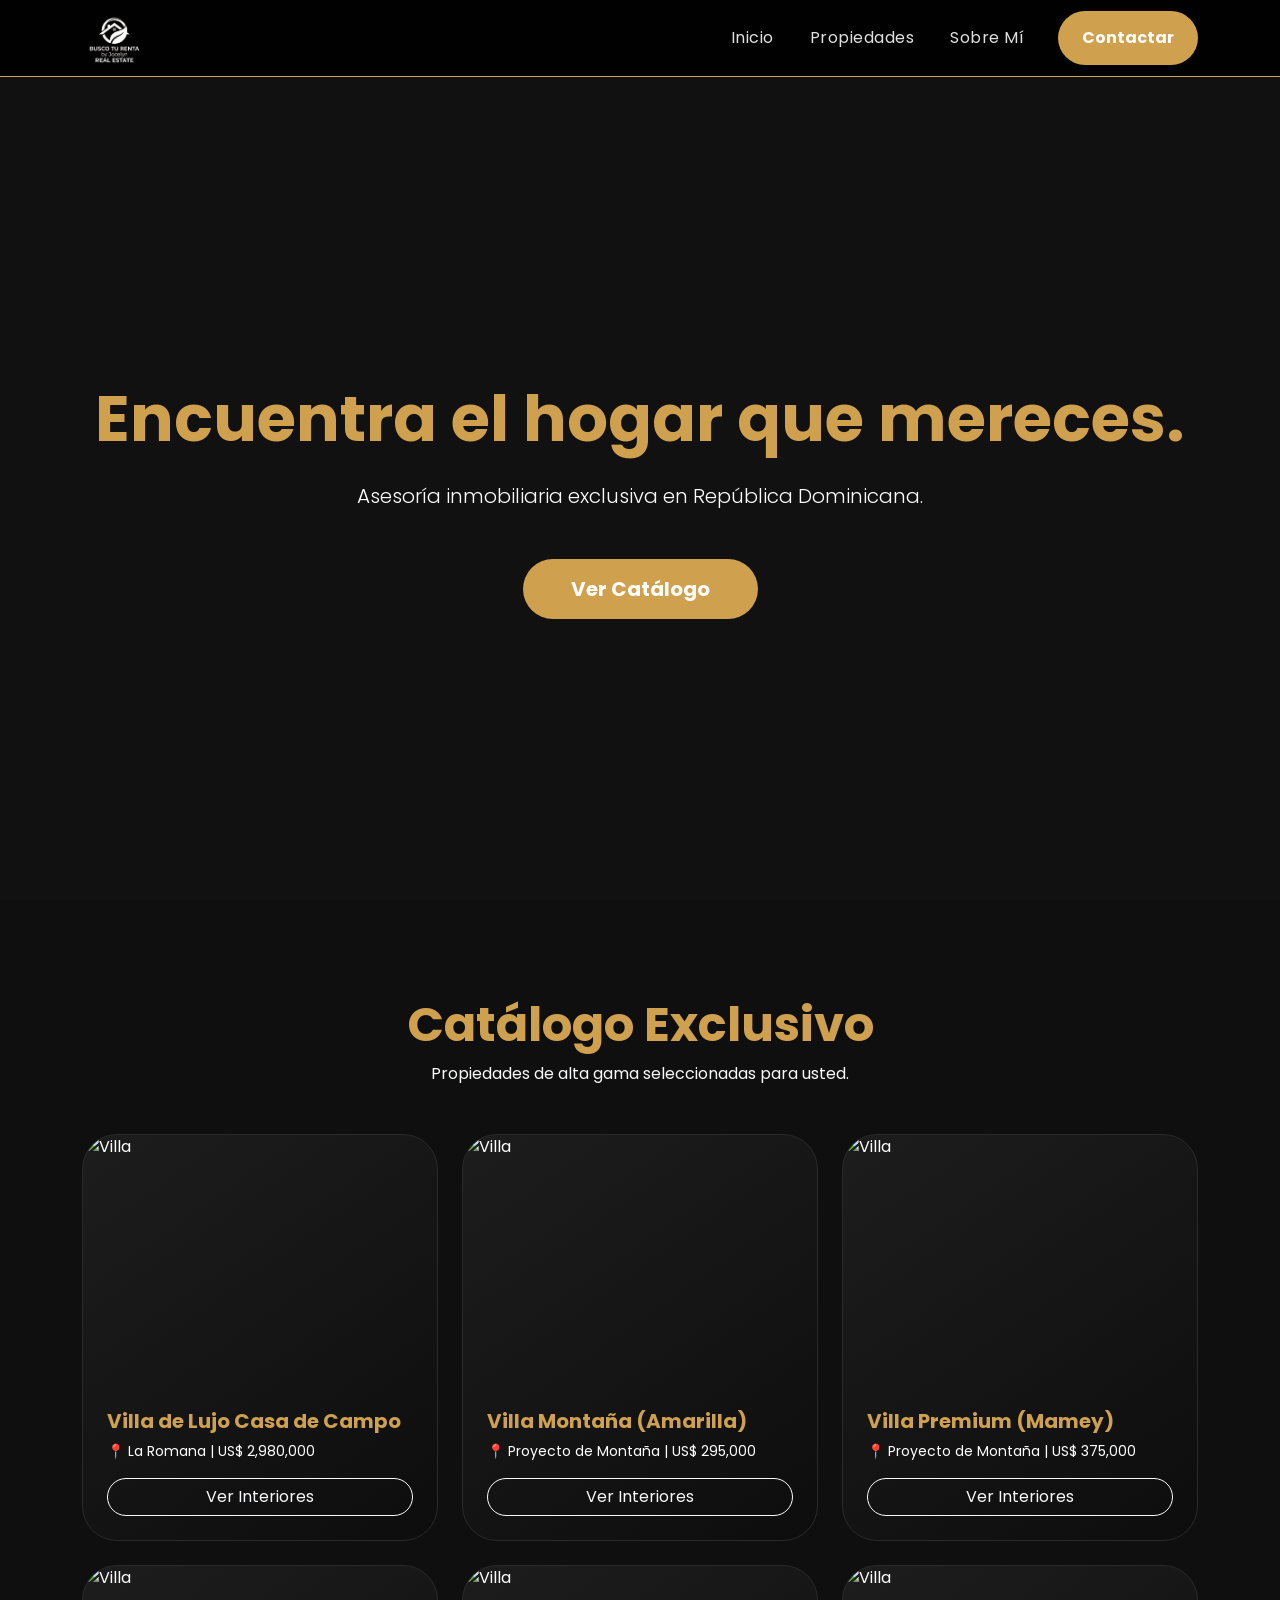
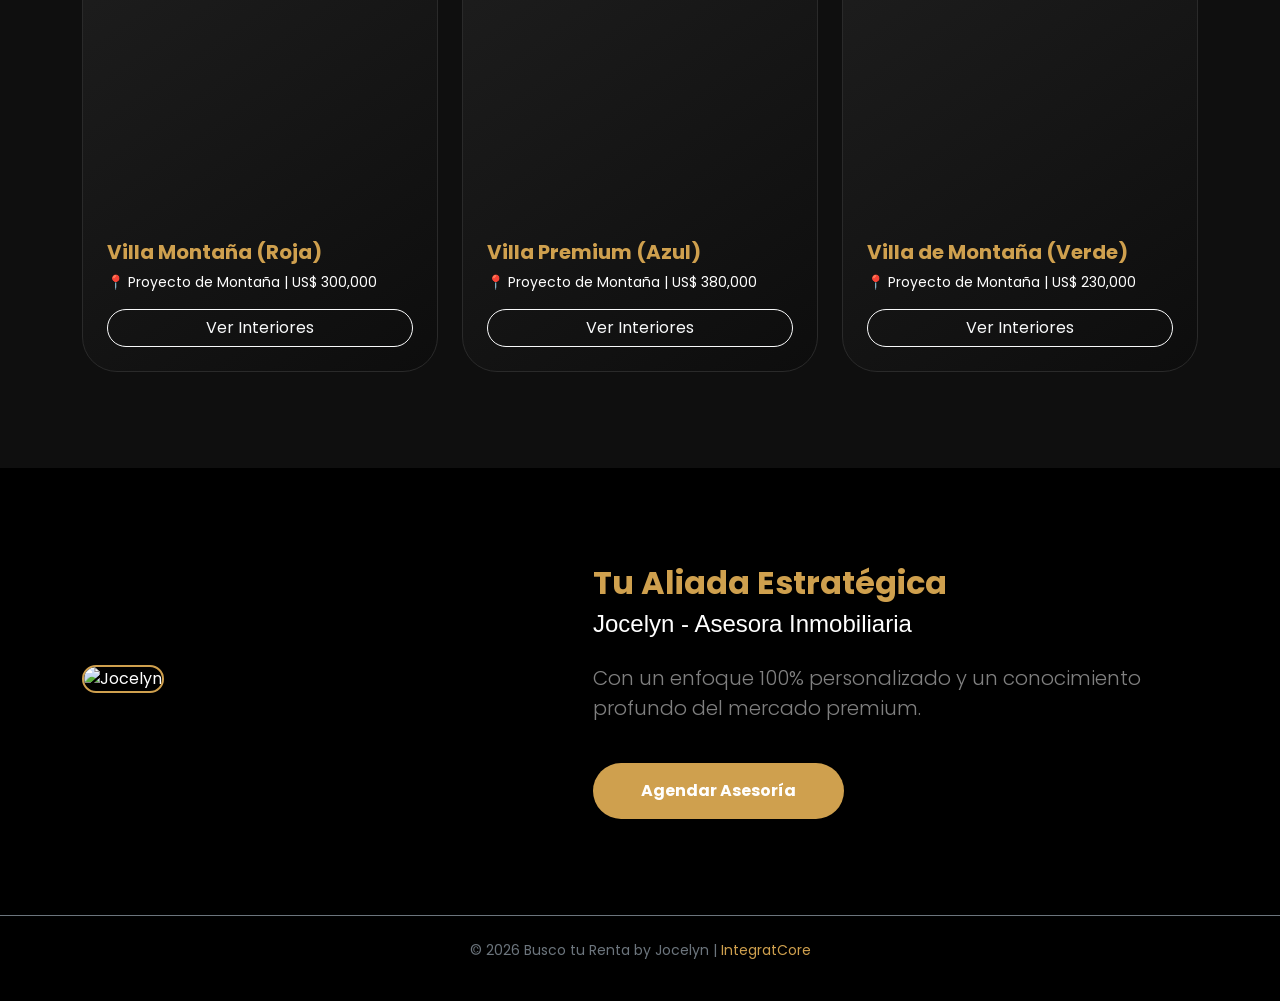
==== commit 6e12b11f: "Update index.html" ====
--- a/index.html
+++ b/index.html
@@ -1,3 +1,4 @@
+
 <!DOCTYPE html>
 <html lang="es">
 <head>
@@ -5,148 +6,128 @@
     <meta name="viewport" content="width=device-width, initial-scale=1.0">
     <title>Busco tu Renta by Jocelyn | Bienes Raíces de Lujo</title>
     
-    <script src="https://identity.netlify.com/v1/netlify-identity-widget.js"></script>
-
     <link href="https://cdn.jsdelivr.net/npm/bootstrap@5.3.0/dist/css/bootstrap.min.css" rel="stylesheet">
     <link href="https://fonts.googleapis.com/css2?family=Playfair+Display:wght@700&family=Poppins:wght@300;400;600&display=swap" rel="stylesheet">
     <link rel="stylesheet" href="css/style.css">
 
     <style>
-        /* Ajuste rápido para el carrusel de interiores */
-        .carrusel-img-interiores {
-            height: 500px;
-            object-fit: cover;
-        }
-        @media (max-width: 768px) {
-            .carrusel-img-interiores { height: 300px; }
-        }
+        /* CSS de emergencia para asegurar que todo sea visible */
+        body { background-color: #000; color: #fff; }
+        .nav-glass { background: rgba(0,0,0,0.9) !important; border-bottom: 1px solid #CFA04E; }
+        .hero-section { min-height: 80vh; background: #111; padding-top: 100px; }
+        .btn-esmeralda { background-color: #CFA04E; color: #000; border: none; border-radius: 50px; font-weight: bold; }
+        .tarjeta-luxury { background: #1a1a1a; border: 1px solid #333; transition: 0.3s; }
+        .texto-esmeralda { color: #CFA04E !important; }
+        .bg-onice { background-color: #0b0b0b; }
+        .propiedad-img { width: 100%; height: 250px; object-fit: cover; }
+        .carrusel-img-interiores { height: 500px; object-fit: cover; }
+        @media (max-width: 768px) { .carrusel-img-interiores { height: 300px; } }
     </style>
 </head>
 <body>
 
-    <nav class="navbar navbar-expand-lg fixed-top nav-glass">
+    <nav class="navbar navbar-expand-lg fixed-top nav-glass navbar-dark">
         <div class="container">
-            <a class="navbar-brand py-0" href="#">
-                <img src="img/logo-jocelyn-premium.png" alt="Logo Busco Tu Renta" class="logo-nav">
+            <a class="navbar-brand" href="#">
+                <img src="img/logo-jocelyn-premium.png" alt="Logo" style="max-height: 50px;">
             </a>
-            <button class="navbar-toggler border-0" type="button" data-bs-toggle="collapse" data-bs-target="#navbarNav">
+            <button class="navbar-toggler" type="button" data-bs-toggle="collapse" data-bs-target="#navbarNav">
                 <span class="navbar-toggler-icon"></span>
             </button>
             <div class="collapse navbar-collapse" id="navbarNav">
-                <ul class="navbar-nav ms-auto align-items-center text-center">
-                    <li class="nav-item"><a class="nav-link" href="#inicio">Inicio</a></li>
-                    <li class="nav-item"><a class="nav-link" href="#propiedades">Propiedades</a></li>
-                    <li class="nav-item"><a class="nav-link" href="#nosotros">Sobre Mí</a></li>
-                    <li class="nav-item mt-3 mt-lg-0 ms-lg-4">
-                        <a class="nav-link btn-whatsapp-menu shadow-sm" href="https://wa.me/18492508144?text=Hola%20Jocelyn,%20vengo%20de%20tu%20web%20y%20quiero%20asesoría." target="_blank">Contactar a Jocelyn</a>
+                <ul class="navbar-nav ms-auto align-items-center">
+                    <li class="nav-item"><a class="nav-link text-white" href="#inicio">Inicio</a></li>
+                    <li class="nav-item"><a class="nav-link text-white" href="#propiedades">Propiedades</a></li>
+                    <li class="nav-item"><a class="nav-link text-white" href="#nosotros">Sobre Mí</a></li>
+                    <li class="nav-item ms-lg-3">
+                        <a class="btn btn-esmeralda px-4" href="https://wa.me/18492508144" target="_blank">Contactar</a>
                     </li>
                 </ul>
             </div>
         </div>
     </nav>
 
-    <header id="inicio" class="hero-section d-flex align-items-center">
-        <div class="container text-center hero-content reveal">
-            <h1 class="display-3 fw-bold mb-4 titulo-lujo">Encuentra el hogar que mereces.</h1>
-            <p class="lead mb-5 fw-light mx-auto" style="max-width: 800px;">Asesoría inmobiliaria exclusiva en República Dominicana. Tu tranquilidad y tu inversión en las manos más profesionales del mercado.</p>
-            <div class="d-flex flex-column flex-sm-row justify-content-center gap-3">
-                <a href="#propiedades" class="btn btn-esmeralda btn-lg shadow-lg px-5">Ver Catálogo</a>
-                <a href="https://wa.me/18492508144" class="btn btn-outline-light btn-lg rounded-pill px-5" target="_blank">WhatsApp Directo</a>
+    <header id="inicio" class="hero-section d-flex align-items-center text-center">
+        <div class="container">
+            <h1 class="display-3 fw-bold mb-4 texto-esmeralda">Encuentra el hogar que mereces.</h1>
+            <p class="lead mb-5 mx-auto" style="max-width: 800px;">Asesoría inmobiliaria exclusiva en República Dominicana.</p>
+            <div class="d-flex justify-content-center gap-3">
+                <a href="#propiedades" class="btn btn-esmeralda btn-lg px-5">Ver Catálogo</a>
             </div>
         </div>
     </header>
 
     <section id="propiedades" class="py-5 bg-onice">
         <div class="container py-5">
-            <div class="text-center mb-5 reveal">
-                <h2 class="fw-bold texto-esmeralda mb-2 display-5">Propiedades Exclusivas</h2>
-                <div class="divisor-esmeralda mx-auto mb-4"></div>
-                <p class="text-light fw-light">Selección curada de propiedades reales para inversión y vivienda.</p>
+            <div class="text-center mb-5">
+                <h2 class="fw-bold texto-esmeralda display-5">Catálogo Exclusivo</h2>
+                <p class="text-light">Propiedades de alta gama seleccionadas para usted.</p>
             </div>
 
             <div class="row g-4">
                 
-                <div class="col-md-4 reveal">
-                    <div class="card h-100 tarjeta-luxury">
-                        <div class="img-hover-zoom">
-                            <span class="badge bg-esmeralda position-absolute m-3 shadow">Exclusiva</span>
-                            <img src="img/villa-casa-de-campo.jpg" class="propiedad-img" alt="Casa de Campo">
-                        </div>
+                <div class="col-md-4">
+                    <div class="card h-100 tarjeta-luxury text-white">
+                        <img src="img/villa-casa-de-campo.jpg" class="propiedad-img" alt="Villa">
                         <div class="card-body p-4 d-flex flex-column">
                             <h5 class="fw-bold texto-esmeralda">Villa de Lujo Casa de Campo</h5>
-                            <p class="small text-secondary mb-2">📍 La Romana</p>
-                            <p class="fw-bold text-white mb-3">US$ 2,980,000</p>
-                            <button class="btn btn-outline-esmeralda w-100 mt-auto rounded-pill fw-bold" data-bs-toggle="modal" data-bs-target="#modalGalería">Ver Interiores</button>
+                            <p class="small">📍 La Romana | US$ 2,980,000</p>
+                            <button class="btn btn-outline-light w-100 mt-auto rounded-pill" data-bs-toggle="modal" data-bs-target="#modalGalería">Ver Interiores</button>
                         </div>
                     </div>
                 </div>
 
-                <div class="col-md-4 reveal">
-                    <div class="card h-100 tarjeta-luxury">
-                        <div class="img-hover-zoom">
-                            <img src="img/villa-puerta-amarilla.jpg" class="propiedad-img" alt="Villa Montaña">
-                        </div>
+                <div class="col-md-4">
+                    <div class="card h-100 tarjeta-luxury text-white">
+                        <img src="img/villa-puerta-amarilla.jpg" class="propiedad-img" alt="Villa">
                         <div class="card-body p-4 d-flex flex-column">
                             <h5 class="fw-bold texto-esmeralda">Villa Montaña (Amarilla)</h5>
-                            <p class="small text-secondary mb-2">📍 Proyecto de Montaña</p>
-                            <p class="fw-bold text-white mb-3">US$ 295,000</p>
-                            <button class="btn btn-outline-esmeralda w-100 mt-auto rounded-pill fw-bold" data-bs-toggle="modal" data-bs-target="#modalGalería">Ver Interiores</button>
+                            <p class="small">📍 Proyecto de Montaña | US$ 295,000</p>
+                            <button class="btn btn-outline-light w-100 mt-auto rounded-pill" data-bs-toggle="modal" data-bs-target="#modalGalería">Ver Interiores</button>
                         </div>
                     </div>
                 </div>
 
-                <div class="col-md-4 reveal">
-                    <div class="card h-100 tarjeta-luxury">
-                        <div class="img-hover-zoom">
-                            <img src="img/villa-puerta-mamey.jpg" class="propiedad-img" alt="Villa Montaña">
-                        </div>
+                <div class="col-md-4">
+                    <div class="card h-100 tarjeta-luxury text-white">
+                        <img src="img/villa-puerta-mamey.jpg" class="propiedad-img" alt="Villa">
                         <div class="card-body p-4 d-flex flex-column">
                             <h5 class="fw-bold texto-esmeralda">Villa Premium (Mamey)</h5>
-                            <p class="small text-secondary mb-2">📍 Proyecto de Montaña</p>
-                            <p class="fw-bold text-white mb-3">US$ 375,000</p>
-                            <button class="btn btn-outline-esmeralda w-100 mt-auto rounded-pill fw-bold" data-bs-toggle="modal" data-bs-target="#modalGalería">Ver Interiores</button>
+                            <p class="small">📍 Proyecto de Montaña | US$ 375,000</p>
+                            <button class="btn btn-outline-light w-100 mt-auto rounded-pill" data-bs-toggle="modal" data-bs-target="#modalGalería">Ver Interiores</button>
                         </div>
                     </div>
                 </div>
 
-                <div class="col-md-4 reveal">
-                    <div class="card h-100 tarjeta-luxury">
-                        <div class="img-hover-zoom">
-                            <img src="img/villa-puerta-roja.jpg" class="propiedad-img" alt="Villa Montaña">
-                        </div>
+                <div class="col-md-4">
+                    <div class="card h-100 tarjeta-luxury text-white">
+                        <img src="img/villa-puerta-roja.jpg" class="propiedad-img" alt="Villa">
                         <div class="card-body p-4 d-flex flex-column">
                             <h5 class="fw-bold texto-esmeralda">Villa Montaña (Roja)</h5>
-                            <p class="small text-secondary mb-2">📍 Proyecto de Montaña</p>
-                            <p class="fw-bold text-white mb-3">US$ 300,000</p>
-                            <button class="btn btn-outline-esmeralda w-100 mt-auto rounded-pill fw-bold" data-bs-toggle="modal" data-bs-target="#modalGalería">Ver Interiores</button>
+                            <p class="small">📍 Proyecto de Montaña | US$ 300,000</p>
+                            <button class="btn btn-outline-light w-100 mt-auto rounded-pill" data-bs-toggle="modal" data-bs-target="#modalGalería">Ver Interiores</button>
                         </div>
                     </div>
                 </div>
 
-                <div class="col-md-4 reveal">
-                    <div class="card h-100 tarjeta-luxury">
-                        <div class="img-hover-zoom">
-                            <img src="img/villa-puerta-azul.jpg" class="propiedad-img" alt="Villa Montaña">
-                        </div>
+                <div class="col-md-4">
+                    <div class="card h-100 tarjeta-luxury text-white">
+                        <img src="img/villa-puerta-azul.jpg" class="propiedad-img" alt="Villa">
                         <div class="card-body p-4 d-flex flex-column">
                             <h5 class="fw-bold texto-esmeralda">Villa Premium (Azul)</h5>
-                            <p class="small text-secondary mb-2">📍 Proyecto de Montaña</p>
-                            <p class="fw-bold text-white mb-3">US$ 380,000</p>
-                            <button class="btn btn-outline-esmeralda w-100 mt-auto rounded-pill fw-bold" data-bs-toggle="modal" data-bs-target="#modalGalería">Ver Interiores</button>
+                            <p class="small">📍 Proyecto de Montaña | US$ 380,000</p>
+                            <button class="btn btn-outline-light w-100 mt-auto rounded-pill" data-bs-toggle="modal" data-bs-target="#modalGalería">Ver Interiores</button>
                         </div>
                     </div>
                 </div>
 
-                <div class="col-md-4 reveal">
-                    <div class="card h-100 tarjeta-luxury">
-                        <div class="img-hover-zoom">
-                            <img src="img/villa-puerta-verde.jpg" class="propiedad-img" alt="Villa Montaña">
-                        </div>
+                <div class="col-md-4">
+                    <div class="card h-100 tarjeta-luxury text-white">
+                        <img src="img/villa-puerta-verde.jpg" class="propiedad-img" alt="Villa">
                         <div class="card-body p-4 d-flex flex-column">
                             <h5 class="fw-bold texto-esmeralda">Villa de Montaña (Verde)</h5>
-                            <p class="small text-secondary mb-2">📍 Proyecto de Montaña</p>
-                            <p class="fw-bold text-white mb-3">US$ 230,000</p>
-                            <button class="btn btn-outline-esmeralda w-100 mt-auto rounded-pill fw-bold" data-bs-toggle="modal" data-bs-target="#modalGalería">Ver Interiores</button>
+                            <p class="small">📍 Proyecto de Montaña | US$ 230,000</p>
+                            <button class="btn btn-outline-light w-100 mt-auto rounded-pill" data-bs-toggle="modal" data-bs-target="#modalGalería">Ver Interiores</button>
                         </div>
                     </div>
                 </div>
@@ -155,59 +136,41 @@
         </div>
     </section>
 
-    <section id="nosotros" class="py-5 bg-gris-lujo overflow-hidden">
-        <div class="container py-5">
-            <div class="row align-items-center text-center text-lg-start">
-                <div class="col-lg-5 mb-5 mb-lg-0 position-relative reveal">
-                    <div class="perfil-luxury-container shadow-lg mx-auto">
-                        <img src="img/perfil-jocelyn.png" alt="Jocelyn Asesora" class="foto-jocelyn-png">
-                    </div>
+    <section id="nosotros" class="py-5 bg-black text-white">
+        <div class="container py-5 text-center text-lg-start">
+            <div class="row align-items-center">
+                <div class="col-lg-5 mb-4">
+                    <img src="img/perfil-jocellan.png" alt="Jocelyn" class="img-fluid rounded-4 shadow-lg" style="border: 2px solid #CFA04E;">
                 </div>
-                <div class="col-lg-7 text-light ps-lg-5 reveal">
-                    <h2 class="fw-bold texto-esmeralda mb-2 display-6">Tu Aliada Estratégica</h2>
-                    <h4 class="text-white mb-4 fw-light">Jocelyn - Asesora Inmobiliaria</h4>
-                    <p class="lead mb-4 fw-light text-white-50" style="line-height: 1.8;">
-                        Con un enfoque 100% personalizado y un conocimiento profundo del mercado premium en República Dominicana, mi compromiso es guiarte paso a paso con absoluta transparencia.
-                    </p>
-                    <a href="https://wa.me/18492508144" class="btn btn-esmeralda px-5 py-3 shadow-lg fw-bold" target="_blank">Agendar Asesoría Gratuita</a>
+                <div class="col-lg-7 ps-lg-5">
+                    <h2 class="fw-bold texto-esmeralda">Tu Aliada Estratégica</h2>
+                    <h4 class="mb-4">Jocelyn - Asesora Inmobiliaria</h4>
+                    <p class="lead text-white-50">Con un enfoque 100% personalizado y un conocimiento profundo del mercado premium.</p>
+                    <a href="https://wa.me/18492508144" class="btn btn-esmeralda py-3 px-5 mt-4">Agendar Asesoría</a>
                 </div>
             </div>
         </div>
     </section>
 
-    <footer class="py-5 text-center bg-black border-top border-secondary">
+    <footer class="py-4 text-center bg-black border-top border-secondary">
         <div class="container">
-            <img src="img/logo-jocelyn-premium.png" alt="Logo Footer" class="mb-4 opacity-50" style="max-height: 40px;">
-            <p class="mb-1 text-secondary fw-light">© 2026 Busco tu Renta by Jocelyn. Todos los derechos reservados.</p>
-            <p class="small text-secondary">Diseñado y Desarrollado por <span class="texto-esmeralda fw-bold">IntegratCore</span></p>
+            <p class="text-secondary small">© 2026 Busco tu Renta by Jocelyn | <span class="texto-esmeralda">IntegratCore</span></p>
         </div>
     </footer>
 
     <div class="modal fade" id="modalGalería" tabindex="-1" aria-hidden="true">
         <div class="modal-dialog modal-lg modal-dialog-centered">
-            <div class="modal-content bg-onice border-esmeralda rounded-4 overflow-hidden">
+            <div class="modal-content bg-dark border-secondary">
                 <div class="modal-body p-0">
-                    <div id="carruselInteriores" class="carousel slide" data-bs-ride="carousel">
+                    <div id="carrusel" class="carousel slide" data-bs-ride="carousel">
                         <div class="carousel-inner">
-                            <div class="carousel-item active">
-                                <img src="img/interior-1.jpg" class="d-block w-100 carrusel-img-interiores" alt="Cocina">
-                            </div>
-                            <div class="carousel-item">
-                                <img src="img/interior-2.jpg" class="d-block w-100 carrusel-img-interiores" alt="Sala">
-                            </div>
-                            <div class="carousel-item">
-                                <img src="img/interior-3.jpg" class="d-block w-100 carrusel-img-interiores" alt="Habitación">
-                            </div>
-                            <div class="carousel-item">
-                                <img src="img/interior-4.jpg" class="d-block w-100 carrusel-img-interiores" alt="Baño">
-                            </div>
+                            <div class="carousel-item active"><img src="img/interior-1.jpg" class="d-block w-100 carrusel-img-interiores"></div>
+                            <div class="carousel-item"><img src="img/interior-2.jpg" class="d-block w-100 carrusel-img-interiores"></div>
+                            <div class="carousel-item"><img src="img/interior-3.jpg" class="d-block w-100 carrusel-img-interiores"></div>
+                            <div class="carousel-item"><img src="img/interior-4.jpg" class="d-block w-100 carrusel-img-interiores"></div>
                         </div>
-                        <button class="carousel-control-prev" type="button" data-bs-target="#carruselInteriores" data-bs-slide="prev">
-                            <span class="carousel-control-prev-icon"></span>
-                        </button>
-                        <button class="carousel-control-next" type="button" data-bs-target="#carruselInteriores" data-bs-slide="next">
-                            <span class="carousel-control-next-icon"></span>
-                        </button>
+                        <button class="carousel-control-prev" type="button" data-bs-target="#carrusel" data-bs-slide="prev"><span class="carousel-control-prev-icon"></span></button>
+                        <button class="carousel-control-next" type="button" data-bs-target="#carrusel" data-bs-slide="next"><span class="carousel-control-next-icon"></span></button>
                     </div>
                 </div>
             </div>
@@ -215,31 +178,6 @@
     </div>
 
     <script src="https://cdn.jsdelivr.net/npm/bootstrap@5.3.0/dist/js/bootstrap.bundle.min.js"></script>
-    <script>
-        // Animación Reveal al Deslizar
-        function reveal() {
-            var reveals = document.querySelectorAll(".reveal");
-            for (var i = 0; i < reveals.length; i++) {
-                var windowHeight = window.innerHeight;
-                var elementTop = reveals[i].getBoundingClientRect().top;
-                if (elementTop < windowHeight - 150) {
-                    reveals[i].classList.add("active");
-                }
-            }
-        }
-        window.addEventListener("scroll", reveal);
-        reveal();
-
-        // Control del Panel de Administración
-        if (window.netlifyIdentity) {
-            window.netlifyIdentity.on("init", user => {
-                if (!user) {
-                    window.netlifyIdentity.on("login", () => {
-                        document.location.href = "/admin/";
-                    });
-                }
-            });
-        }
-    </script>
+    <script src="https://identity.netlify.com/v1/netlify-identity-widget.js"></script>
 </body>
 </html>
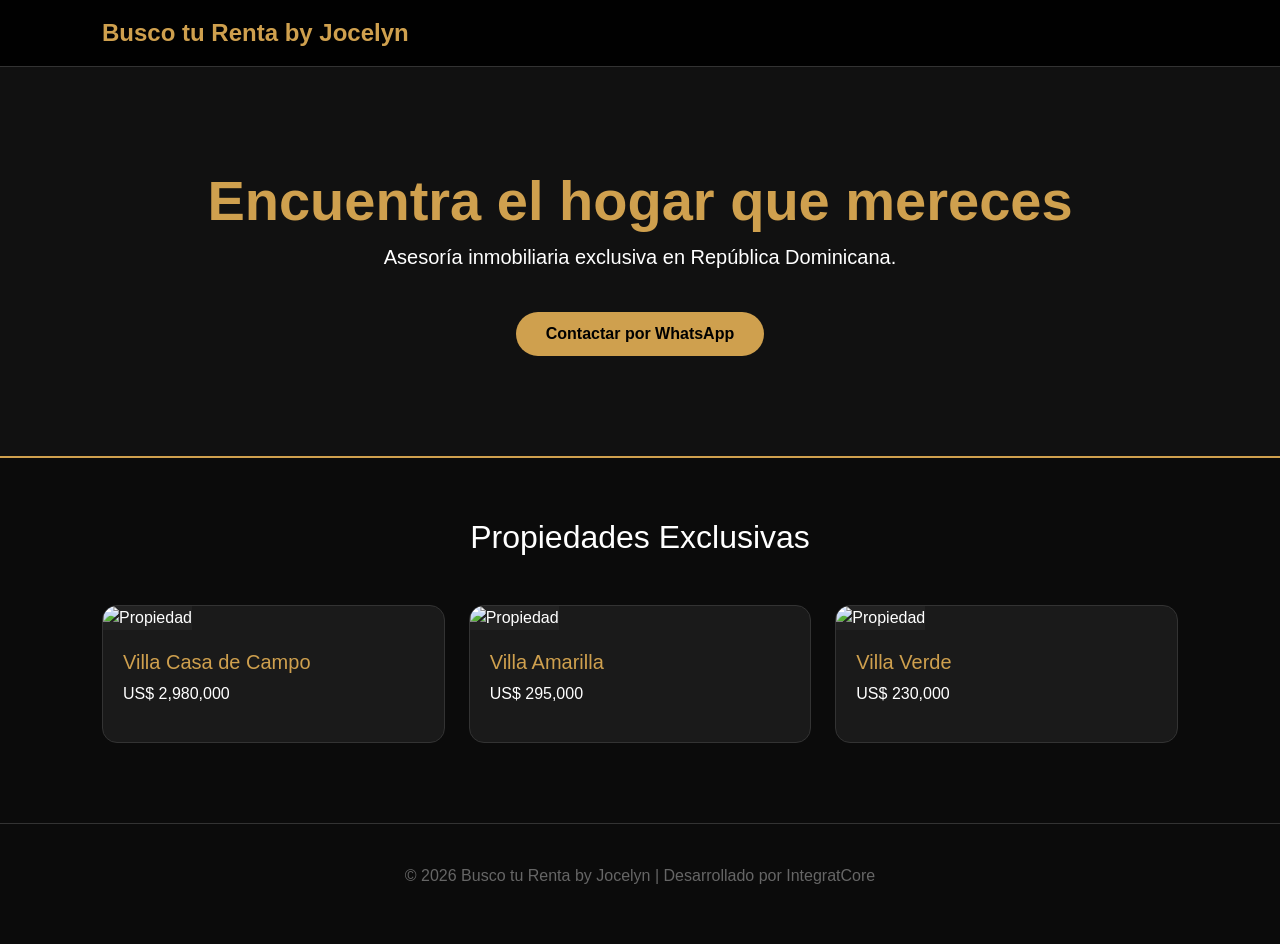
==== commit d1a163d8: "Update index.html" ====
--- a/index.html
+++ b/index.html
@@ -1,183 +1,79 @@
-
 <!DOCTYPE html>
 <html lang="es">
 <head>
     <meta charset="UTF-8">
     <meta name="viewport" content="width=device-width, initial-scale=1.0">
-    <title>Busco tu Renta by Jocelyn | Bienes Raíces de Lujo</title>
+    <title>Busco tu Renta by Jocelyn</title>
     
     <link href="https://cdn.jsdelivr.net/npm/bootstrap@5.3.0/dist/css/bootstrap.min.css" rel="stylesheet">
-    <link href="https://fonts.googleapis.com/css2?family=Playfair+Display:wght@700&family=Poppins:wght@300;400;600&display=swap" rel="stylesheet">
-    <link rel="stylesheet" href="css/style.css">
-
+    
     <style>
-        /* CSS de emergencia para asegurar que todo sea visible */
-        body { background-color: #000; color: #fff; }
-        .nav-glass { background: rgba(0,0,0,0.9) !important; border-bottom: 1px solid #CFA04E; }
-        .hero-section { min-height: 80vh; background: #111; padding-top: 100px; }
-        .btn-esmeralda { background-color: #CFA04E; color: #000; border: none; border-radius: 50px; font-weight: bold; }
-        .tarjeta-luxury { background: #1a1a1a; border: 1px solid #333; transition: 0.3s; }
-        .texto-esmeralda { color: #CFA04E !important; }
-        .bg-onice { background-color: #0b0b0b; }
-        .propiedad-img { width: 100%; height: 250px; object-fit: cover; }
-        .carrusel-img-interiores { height: 500px; object-fit: cover; }
-        @media (max-width: 768px) { .carrusel-img-interiores { height: 300px; } }
+        /* CSS INTEGRADO PARA QUE NO FALLE */
+        body { background-color: #0b0b0b; color: white; font-family: sans-serif; margin: 0; padding: 0; }
+        .hero { padding: 100px 20px; text-align: center; background: #111; border-bottom: 2px solid #CFA04E; }
+        .texto-dorado { color: #CFA04E !important; }
+        .tarjeta { background: #1a1a1a; border: 1px solid #333; margin-bottom: 20px; border-radius: 15px; overflow: hidden; }
+        .img-pro { width: 100%; height: 250px; object-fit: cover; background: #222; }
+        .btn-dorado { background: #CFA04E; color: black; font-weight: bold; border-radius: 50px; padding: 10px 30px; text-decoration: none; display: inline-block; }
+        .container { max-width: 1100px; margin: auto; }
+        .navbar { background: rgba(0,0,0,0.9); border-bottom: 1px solid #333; padding: 15px; }
     </style>
 </head>
 <body>
 
-    <nav class="navbar navbar-expand-lg fixed-top nav-glass navbar-dark">
+    <nav class="navbar">
         <div class="container">
-            <a class="navbar-brand" href="#">
-                <img src="img/logo-jocelyn-premium.png" alt="Logo" style="max-height: 50px;">
-            </a>
-            <button class="navbar-toggler" type="button" data-bs-toggle="collapse" data-bs-target="#navbarNav">
-                <span class="navbar-toggler-icon"></span>
-            </button>
-            <div class="collapse navbar-collapse" id="navbarNav">
-                <ul class="navbar-nav ms-auto align-items-center">
-                    <li class="nav-item"><a class="nav-link text-white" href="#inicio">Inicio</a></li>
-                    <li class="nav-item"><a class="nav-link text-white" href="#propiedades">Propiedades</a></li>
-                    <li class="nav-item"><a class="nav-link text-white" href="#nosotros">Sobre Mí</a></li>
-                    <li class="nav-item ms-lg-3">
-                        <a class="btn btn-esmeralda px-4" href="https://wa.me/18492508144" target="_blank">Contactar</a>
-                    </li>
-                </ul>
-            </div>
+            <span style="font-size: 1.5rem; font-weight: bold;" class="texto-dorado">Busco tu Renta by Jocelyn</span>
         </div>
     </nav>
 
-    <header id="inicio" class="hero-section d-flex align-items-center text-center">
+    <header class="hero">
         <div class="container">
-            <h1 class="display-3 fw-bold mb-4 texto-esmeralda">Encuentra el hogar que mereces.</h1>
-            <p class="lead mb-5 mx-auto" style="max-width: 800px;">Asesoría inmobiliaria exclusiva en República Dominicana.</p>
-            <div class="d-flex justify-content-center gap-3">
-                <a href="#propiedades" class="btn btn-esmeralda btn-lg px-5">Ver Catálogo</a>
-            </div>
+            <h1 class="display-4 fw-bold texto-dorado">Encuentra el hogar que mereces</h1>
+            <p class="lead">Asesoría inmobiliaria exclusiva en República Dominicana.</p>
+            <br>
+            <a href="https://wa.me/18492508144" class="btn-dorado">Contactar por WhatsApp</a>
         </div>
     </header>
 
-    <section id="propiedades" class="py-5 bg-onice">
-        <div class="container py-5">
-            <div class="text-center mb-5">
-                <h2 class="fw-bold texto-esmeralda display-5">Catálogo Exclusivo</h2>
-                <p class="text-light">Propiedades de alta gama seleccionadas para usted.</p>
-            </div>
-
-            <div class="row g-4">
-                
+    <section style="padding: 60px 0;">
+        <div class="container">
+            <h2 class="text-center mb-5">Propiedades Exclusivas</h2>
+            <div class="row">
                 <div class="col-md-4">
-                    <div class="card h-100 tarjeta-luxury text-white">
-                        <img src="img/villa-casa-de-campo.jpg" class="propiedad-img" alt="Villa">
-                        <div class="card-body p-4 d-flex flex-column">
-                            <h5 class="fw-bold texto-esmeralda">Villa de Lujo Casa de Campo</h5>
-                            <p class="small">📍 La Romana | US$ 2,980,000</p>
-                            <button class="btn btn-outline-light w-100 mt-auto rounded-pill" data-bs-toggle="modal" data-bs-target="#modalGalería">Ver Interiores</button>
+                    <div class="tarjeta">
+                        <img src="img/villa-casa-de-campo.jpg" class="img-pro" alt="Propiedad">
+                        <div style="padding: 20px;">
+                            <h5 class="texto-dorado">Villa Casa de Campo</h5>
+                            <p>US$ 2,980,000</p>
                         </div>
                     </div>
                 </div>
-
                 <div class="col-md-4">
-                    <div class="card h-100 tarjeta-luxury text-white">
-                        <img src="img/villa-puerta-amarilla.jpg" class="propiedad-img" alt="Villa">
-                        <div class="card-body p-4 d-flex flex-column">
-                            <h5 class="fw-bold texto-esmeralda">Villa Montaña (Amarilla)</h5>
-                            <p class="small">📍 Proyecto de Montaña | US$ 295,000</p>
-                            <button class="btn btn-outline-light w-100 mt-auto rounded-pill" data-bs-toggle="modal" data-bs-target="#modalGalería">Ver Interiores</button>
+                    <div class="tarjeta">
+                        <img src="img/villa-puerta-amarilla.jpg" class="img-pro" alt="Propiedad">
+                        <div style="padding: 20px;">
+                            <h5 class="texto-dorado">Villa Amarilla</h5>
+                            <p>US$ 295,000</p>
                         </div>
                     </div>
                 </div>
-
                 <div class="col-md-4">
-                    <div class="card h-100 tarjeta-luxury text-white">
-                        <img src="img/villa-puerta-mamey.jpg" class="propiedad-img" alt="Villa">
-                        <div class="card-body p-4 d-flex flex-column">
-                            <h5 class="fw-bold texto-esmeralda">Villa Premium (Mamey)</h5>
-                            <p class="small">📍 Proyecto de Montaña | US$ 375,000</p>
-                            <button class="btn btn-outline-light w-100 mt-auto rounded-pill" data-bs-toggle="modal" data-bs-target="#modalGalería">Ver Interiores</button>
+                    <div class="tarjeta">
+                        <img src="img/villa-puerta-verde.jpg" class="img-pro" alt="Propiedad">
+                        <div style="padding: 20px;">
+                            <h5 class="texto-dorado">Villa Verde</h5>
+                            <p>US$ 230,000</p>
                         </div>
                     </div>
-                </div>
-
-                <div class="col-md-4">
-                    <div class="card h-100 tarjeta-luxury text-white">
-                        <img src="img/villa-puerta-roja.jpg" class="propiedad-img" alt="Villa">
-                        <div class="card-body p-4 d-flex flex-column">
-                            <h5 class="fw-bold texto-esmeralda">Villa Montaña (Roja)</h5>
-                            <p class="small">📍 Proyecto de Montaña | US$ 300,000</p>
-                            <button class="btn btn-outline-light w-100 mt-auto rounded-pill" data-bs-toggle="modal" data-bs-target="#modalGalería">Ver Interiores</button>
-                        </div>
-                    </div>
-                </div>
-
-                <div class="col-md-4">
-                    <div class="card h-100 tarjeta-luxury text-white">
-                        <img src="img/villa-puerta-azul.jpg" class="propiedad-img" alt="Villa">
-                        <div class="card-body p-4 d-flex flex-column">
-                            <h5 class="fw-bold texto-esmeralda">Villa Premium (Azul)</h5>
-                            <p class="small">📍 Proyecto de Montaña | US$ 380,000</p>
-                            <button class="btn btn-outline-light w-100 mt-auto rounded-pill" data-bs-toggle="modal" data-bs-target="#modalGalería">Ver Interiores</button>
-                        </div>
-                    </div>
-                </div>
-
-                <div class="col-md-4">
-                    <div class="card h-100 tarjeta-luxury text-white">
-                        <img src="img/villa-puerta-verde.jpg" class="propiedad-img" alt="Villa">
-                        <div class="card-body p-4 d-flex flex-column">
-                            <h5 class="fw-bold texto-esmeralda">Villa de Montaña (Verde)</h5>
-                            <p class="small">📍 Proyecto de Montaña | US$ 230,000</p>
-                            <button class="btn btn-outline-light w-100 mt-auto rounded-pill" data-bs-toggle="modal" data-bs-target="#modalGalería">Ver Interiores</button>
-                        </div>
-                    </div>
-                </div>
-
-            </div>
-        </div>
-    </section>
-
-    <section id="nosotros" class="py-5 bg-black text-white">
-        <div class="container py-5 text-center text-lg-start">
-            <div class="row align-items-center">
-                <div class="col-lg-5 mb-4">
-                    <img src="img/perfil-jocellan.png" alt="Jocelyn" class="img-fluid rounded-4 shadow-lg" style="border: 2px solid #CFA04E;">
-                </div>
-                <div class="col-lg-7 ps-lg-5">
-                    <h2 class="fw-bold texto-esmeralda">Tu Aliada Estratégica</h2>
-                    <h4 class="mb-4">Jocelyn - Asesora Inmobiliaria</h4>
-                    <p class="lead text-white-50">Con un enfoque 100% personalizado y un conocimiento profundo del mercado premium.</p>
-                    <a href="https://wa.me/18492508144" class="btn btn-esmeralda py-3 px-5 mt-4">Agendar Asesoría</a>
                 </div>
             </div>
         </div>
     </section>
 
-    <footer class="py-4 text-center bg-black border-top border-secondary">
-        <div class="container">
-            <p class="text-secondary small">© 2026 Busco tu Renta by Jocelyn | <span class="texto-esmeralda">IntegratCore</span></p>
-        </div>
+    <footer style="text-align: center; padding: 40px; border-top: 1px solid #333; color: #666;">
+        <p>© 2026 Busco tu Renta by Jocelyn | Desarrollado por IntegratCore</p>
     </footer>
 
-    <div class="modal fade" id="modalGalería" tabindex="-1" aria-hidden="true">
-        <div class="modal-dialog modal-lg modal-dialog-centered">
-            <div class="modal-content bg-dark border-secondary">
-                <div class="modal-body p-0">
-                    <div id="carrusel" class="carousel slide" data-bs-ride="carousel">
-                        <div class="carousel-inner">
-                            <div class="carousel-item active"><img src="img/interior-1.jpg" class="d-block w-100 carrusel-img-interiores"></div>
-                            <div class="carousel-item"><img src="img/interior-2.jpg" class="d-block w-100 carrusel-img-interiores"></div>
-                            <div class="carousel-item"><img src="img/interior-3.jpg" class="d-block w-100 carrusel-img-interiores"></div>
-                            <div class="carousel-item"><img src="img/interior-4.jpg" class="d-block w-100 carrusel-img-interiores"></div>
-                        </div>
-                        <button class="carousel-control-prev" type="button" data-bs-target="#carrusel" data-bs-slide="prev"><span class="carousel-control-prev-icon"></span></button>
-                        <button class="carousel-control-next" type="button" data-bs-target="#carrusel" data-bs-slide="next"><span class="carousel-control-next-icon"></span></button>
-                    </div>
-                </div>
-            </div>
-        </div>
-    </div>
-
-    <script src="https://cdn.jsdelivr.net/npm/bootstrap@5.3.0/dist/js/bootstrap.bundle.min.js"></script>
-    <script src="https://identity.netlify.com/v1/netlify-identity-widget.js"></script>
 </body>
 </html>
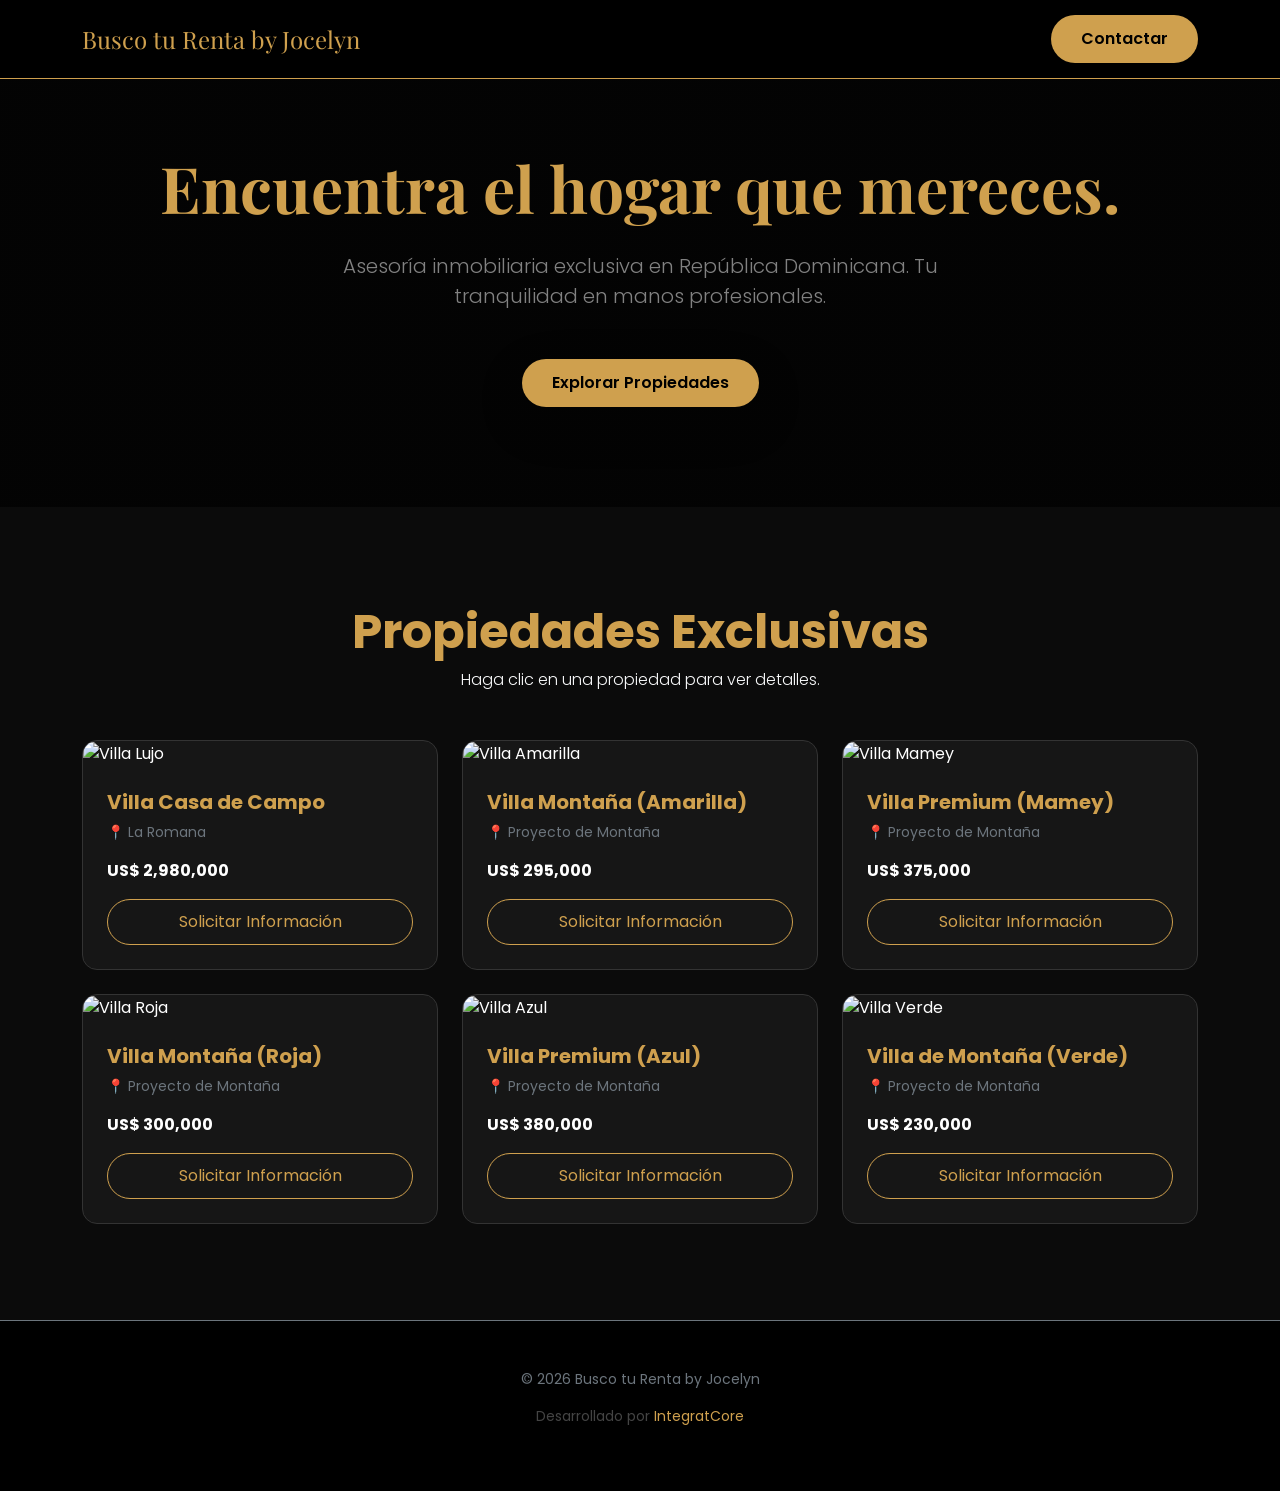
==== commit 2957aa8f: "Update index.html" ====
--- a/index.html
+++ b/index.html
@@ -3,67 +3,153 @@
 <head>
     <meta charset="UTF-8">
     <meta name="viewport" content="width=device-width, initial-scale=1.0">
-    <title>Busco tu Renta by Jocelyn</title>
+    <title>Busco tu Renta by Jocelyn | Bienes Raíces de Lujo</title>
     
     <link href="https://cdn.jsdelivr.net/npm/bootstrap@5.3.0/dist/css/bootstrap.min.css" rel="stylesheet">
+    <link href="https://fonts.googleapis.com/css2?family=Playfair+Display:wght@700&family=Poppins:wght@300;400;600&display=swap" rel="stylesheet">
     
     <style>
-        /* CSS INTEGRADO PARA QUE NO FALLE */
-        body { background-color: #0b0b0b; color: white; font-family: sans-serif; margin: 0; padding: 0; }
-        .hero { padding: 100px 20px; text-align: center; background: #111; border-bottom: 2px solid #CFA04E; }
+        /* CSS DE LUJO - INTEGRATCORE STYLE */
+        body { background-color: #0b0b0b; color: #fff; font-family: 'Poppins', sans-serif; }
         .texto-dorado { color: #CFA04E !important; }
-        .tarjeta { background: #1a1a1a; border: 1px solid #333; margin-bottom: 20px; border-radius: 15px; overflow: hidden; }
-        .img-pro { width: 100%; height: 250px; object-fit: cover; background: #222; }
-        .btn-dorado { background: #CFA04E; color: black; font-weight: bold; border-radius: 50px; padding: 10px 30px; text-decoration: none; display: inline-block; }
-        .container { max-width: 1100px; margin: auto; }
-        .navbar { background: rgba(0,0,0,0.9); border-bottom: 1px solid #333; padding: 15px; }
+        .nav-glass { background: rgba(0,0,0,0.9); border-bottom: 1px solid #CFA04E; padding: 15px 0; }
+        .hero-section { 
+            padding: 150px 0 100px; 
+            background: linear-gradient(rgba(0,0,0,0.7), rgba(0,0,0,0.7)), url('img/hero-bg.jpg'); 
+            background-size: cover;
+            text-align: center;
+        }
+        .titulo-lujo { font-family: 'Playfair Display', serif; color: #CFA04E; }
+        .tarjeta-luxury { 
+            background: #161616; 
+            border: 1px solid #333; 
+            border-radius: 15px; 
+            transition: 0.3s; 
+            overflow: hidden;
+            height: 100%;
+        }
+        .tarjeta-luxury:hover { border-color: #CFA04E; transform: translateY(-10px); }
+        .propiedad-img { width: 100%; height: 250px; object-fit: cover; }
+        .btn-esmeralda { 
+            background-color: #CFA04E; 
+            color: #000; 
+            border: none; 
+            border-radius: 50px; 
+            font-weight: 600; 
+            padding: 12px 30px;
+            text-decoration: none;
+            display: inline-block;
+        }
+        .btn-outline-dorado { 
+            border: 1px solid #CFA04E; 
+            color: #CFA04E; 
+            border-radius: 50px;
+            padding: 10px 20px;
+            text-decoration: none;
+            transition: 0.3s;
+        }
+        .btn-outline-dorado:hover { background: #CFA04E; color: #000; }
+        .bg-onice { background-color: #0b0b0b; }
+        hr { border-color: #CFA04E; opacity: 0.3; }
     </style>
 </head>
 <body>
 
-    <nav class="navbar">
+    <nav class="navbar navbar-expand-lg fixed-top nav-glass navbar-dark">
         <div class="container">
-            <span style="font-size: 1.5rem; font-weight: bold;" class="texto-dorado">Busco tu Renta by Jocelyn</span>
+            <a class="navbar-brand" href="#">
+                <span class="titulo-lujo" style="font-size: 1.5rem;">Busco tu Renta by Jocelyn</span>
+            </a>
+            <div class="ms-auto">
+                <a href="https://wa.me/18492508144" class="btn-esmeralda d-none d-lg-inline-block">Contactar</a>
+            </div>
         </div>
     </nav>
 
-    <header class="hero">
+    <header class="hero-section">
         <div class="container">
-            <h1 class="display-4 fw-bold texto-dorado">Encuentra el hogar que mereces</h1>
-            <p class="lead">Asesoría inmobiliaria exclusiva en República Dominicana.</p>
-            <br>
-            <a href="https://wa.me/18492508144" class="btn-dorado">Contactar por WhatsApp</a>
+            <h1 class="display-3 fw-bold mb-4 titulo-lujo">Encuentra el hogar que mereces.</h1>
+            <p class="lead mb-5 text-white-50 mx-auto" style="max-width: 700px;">Asesoría inmobiliaria exclusiva en República Dominicana. Tu tranquilidad en manos profesionales.</p>
+            <a href="#propiedades" class="btn-esmeralda shadow-lg">Explorar Propiedades</a>
         </div>
     </header>
 
-    <section style="padding: 60px 0;">
-        <div class="container">
-            <h2 class="text-center mb-5">Propiedades Exclusivas</h2>
-            <div class="row">
+    <section id="propiedades" class="py-5 bg-onice">
+        <div class="container py-5">
+            <div class="text-center mb-5">
+                <h2 class="fw-bold texto-dorado display-5">Propiedades Exclusivas</h2>
+                <p class="text-light fw-light">Haga clic en una propiedad para ver detalles.</p>
+            </div>
+
+            <div class="row g-4">
                 <div class="col-md-4">
-                    <div class="tarjeta">
-                        <img src="img/villa-casa-de-campo.jpg" class="img-pro" alt="Propiedad">
-                        <div style="padding: 20px;">
-                            <h5 class="texto-dorado">Villa Casa de Campo</h5>
-                            <p>US$ 2,980,000</p>
+                    <div class="tarjeta-luxury">
+                        <img src="img/villa-1.jpg" class="propiedad-img" alt="Villa Lujo">
+                        <div class="p-4">
+                            <h5 class="texto-dorado fw-bold">Villa Casa de Campo</h5>
+                            <p class="small text-secondary">📍 La Romana</p>
+                            <p class="fw-bold">US$ 2,980,000</p>
+                            <a href="https://wa.me/18492508144" class="btn-outline-dorado d-block text-center mt-3">Solicitar Información</a>
                         </div>
                     </div>
                 </div>
+
                 <div class="col-md-4">
-                    <div class="tarjeta">
-                        <img src="img/villa-puerta-amarilla.jpg" class="img-pro" alt="Propiedad">
-                        <div style="padding: 20px;">
-                            <h5 class="texto-dorado">Villa Amarilla</h5>
-                            <p>US$ 295,000</p>
+                    <div class="tarjeta-luxury">
+                        <img src="img/villa-2.jpg" class="propiedad-img" alt="Villa Amarilla">
+                        <div class="p-4">
+                            <h5 class="texto-dorado fw-bold">Villa Montaña (Amarilla)</h5>
+                            <p class="small text-secondary">📍 Proyecto de Montaña</p>
+                            <p class="fw-bold">US$ 295,000</p>
+                            <a href="https://wa.me/18492508144" class="btn-outline-dorado d-block text-center mt-3">Solicitar Información</a>
                         </div>
                     </div>
                 </div>
+
                 <div class="col-md-4">
-                    <div class="tarjeta">
-                        <img src="img/villa-puerta-verde.jpg" class="img-pro" alt="Propiedad">
-                        <div style="padding: 20px;">
-                            <h5 class="texto-dorado">Villa Verde</h5>
-                            <p>US$ 230,000</p>
+                    <div class="tarjeta-luxury">
+                        <img src="img/villa-3.jpg" class="propiedad-img" alt="Villa Mamey">
+                        <div class="p-4">
+                            <h5 class="texto-dorado fw-bold">Villa Premium (Mamey)</h5>
+                            <p class="small text-secondary">📍 Proyecto de Montaña</p>
+                            <p class="fw-bold">US$ 375,000</p>
+                            <a href="https://wa.me/18492508144" class="btn-outline-dorado d-block text-center mt-3">Solicitar Información</a>
+                        </div>
+                    </div>
+                </div>
+
+                <div class="col-md-4">
+                    <div class="tarjeta-luxury">
+                        <img src="img/villa-4.jpg" class="propiedad-img" alt="Villa Roja">
+                        <div class="p-4">
+                            <h5 class="texto-dorado fw-bold">Villa Montaña (Roja)</h5>
+                            <p class="small text-secondary">📍 Proyecto de Montaña</p>
+                            <p class="fw-bold">US$ 300,000</p>
+                            <a href="https://wa.me/18492508144" class="btn-outline-dorado d-block text-center mt-3">Solicitar Información</a>
+                        </div>
+                    </div>
+                </div>
+
+                <div class="col-md-4">
+                    <div class="tarjeta-luxury">
+                        <img src="img/villa-5.jpg" class="propiedad-img" alt="Villa Azul">
+                        <div class="p-4">
+                            <h5 class="texto-dorado fw-bold">Villa Premium (Azul)</h5>
+                            <p class="small text-secondary">📍 Proyecto de Montaña</p>
+                            <p class="fw-bold">US$ 380,000</p>
+                            <a href="https://wa.me/18492508144" class="btn-outline-dorado d-block text-center mt-3">Solicitar Información</a>
+                        </div>
+                    </div>
+                </div>
+
+                <div class="col-md-4">
+                    <div class="tarjeta-luxury">
+                        <img src="img/villa-6.jpg" class="propiedad-img" alt="Villa Verde">
+                        <div class="p-4">
+                            <h5 class="texto-dorado fw-bold">Villa de Montaña (Verde)</h5>
+                            <p class="small text-secondary">📍 Proyecto de Montaña</p>
+                            <p class="fw-bold">US$ 230,000</p>
+                            <a href="https://wa.me/18492508144" class="btn-outline-dorado d-block text-center mt-3">Solicitar Información</a>
                         </div>
                     </div>
                 </div>
@@ -71,9 +157,13 @@
         </div>
     </section>
 
-    <footer style="text-align: center; padding: 40px; border-top: 1px solid #333; color: #666;">
-        <p>© 2026 Busco tu Renta by Jocelyn | Desarrollado por IntegratCore</p>
+    <footer class="py-5 text-center bg-black border-top border-secondary">
+        <div class="container">
+            <p class="text-secondary small">© 2026 Busco tu Renta by Jocelyn</p>
+            <p class="small" style="color: #444;">Desarrollado por <span class="texto-dorado">IntegratCore</span></p>
+        </div>
     </footer>
 
+    <script src="https://cdn.jsdelivr.net/npm/bootstrap@5.3.0/dist/js/bootstrap.bundle.min.js"></script>
 </body>
 </html>
